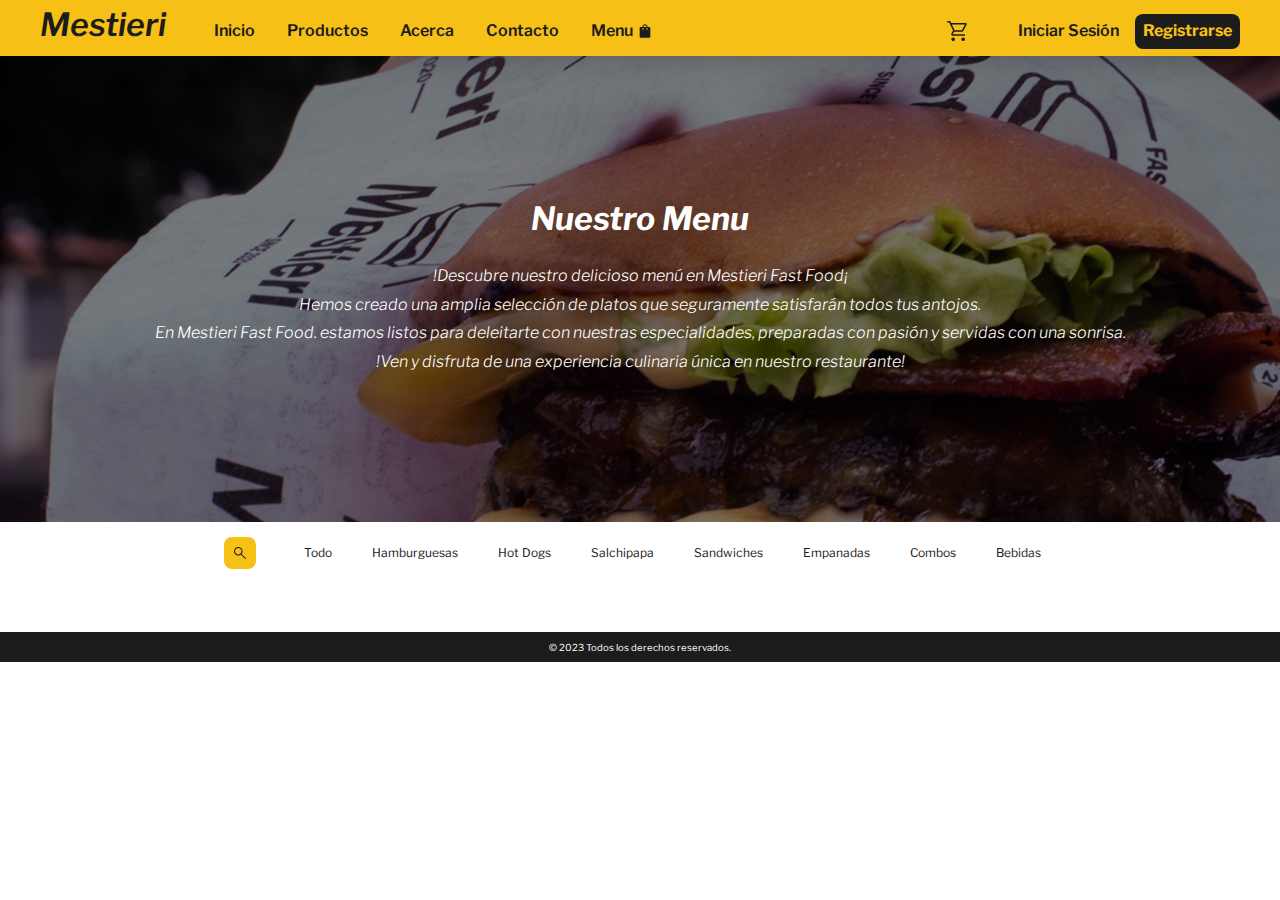
==== menu.html @ c6437c08 "Se añaden los diferentes componentes a las paginas html" ====
<!DOCTYPE html>
<html lang="en">

<head>
    <meta charset="UTF-8">
    <meta name="viewport" content="width=device-width, initial-scale=1.0">
    <link rel="stylesheet" href="css/normalize.css">
    <link rel="stylesheet" href="css/style.css">
    <link rel="stylesheet" href="css/components/menu.css">
    <title>Mestieri</title>


    <script src="js/include-html.js"></script>
</head>

<body>

    <!-- *Header* -->
    <div data-include="/components/header.xml"></div>

    <!-- *Home* -->
    <section class="home-menu">
        <div class="home-menu__description container_max-width">
            <h1 class="home-menu__title--dk section__title--white">Nuestro Menu</h1>
            <h1 class="home-menu__title--mv section__title--white">Menu</h1>
            <p class="section__paragraph">
                !Descubre nuestro delicioso menú en Mestieri Fast Food¡<br>Hemos creado una amplia selección de platos
                que seguramente satisfarán todos tus antojos.<br>
                En Mestieri Fast Food. estamos listos para deleitarte con nuestras especialidades, preparadas con pasión
                y servidas con una sonrisa.<br>
                !Ven y disfruta de una experiencia culinaria única en nuestro restaurante!
            </p>
        </div>
    </section>

    <main class="main container_max-width">

        <section class="navigation-menu">

            <!-- *Buscador* -->
            <div class="search">
                <input class="search__input" type="search" name="search" id="menu-search" placeholder="Buscar producto">
                <svg class="icons" xmlns="http://www.w3.org/2000/svg" height="48" viewBox="0 -960 960 960" width="48">
                    <path
                        d="M796-121 533-384q-30 26-69.959 40.5T378-329q-108.162 0-183.081-75Q120-479 120-585t75-181q75-75 181.5-75t181 75Q632-691 632-584.85 632-542 618-502q-14 40-42 75l264 262-44 44ZM377-389q81.25 0 138.125-57.5T572-585q0-81-56.875-138.5T377-781q-82.083 0-139.542 57.5Q180-666 180-585t57.458 138.5Q294.917-389 377-389Z" />
                </svg>
            </div>

            <!-- *Categorías* -->
            <section class="categories">
                <h2 class="section__title">Categorías</h2>
                <div class="categories__container">
                    <div id="todo" class="category">
                        <svg class="icons" version="1.0" xmlns="http://www.w3.org/2000/svg" width="300.000000pt"
                            height="300.000000pt" viewBox="0 0 300.000000 300.000000"
                            preserveAspectRatio="xMidYMid meet">
                            <g transform="translate(0.000000,300.000000) scale(0.100000,-0.100000)" fill="#000000"
                                stroke="none">
                                <path d="M495 2991 c-42 -18 -60 -50 -65 -120 l-5 -66 -52 -5 c-176 -18 -157
                -270 21 -270 l36 0 0 -95 0 -95 -32 0 c-51 0 -114 -36 -133 -77 -43 -90 12
                -185 115 -199 l51 -7 -3 -91 -3 -91 -45 -5 c-58 -7 -86 -24 -110 -63 -55 -89
                5 -201 111 -209 l44 -3 0 -95 0 -95 -44 -3 c-106 -8 -166 -120 -111 -209 24
                -39 52 -56 110 -63 l45 -5 3 -91 3 -91 -51 -7 c-103 -14 -158 -109 -115 -199
                19 -41 82 -77 133 -77 l32 0 0 -95 0 -95 -36 0 c-134 0 -194 -155 -94 -245 13
                -12 42 -22 73 -25 l52 -5 5 -67 c4 -57 9 -72 33 -95 l27 -28 1090 -3 c1205 -3
                1131 -6 1164 62 15 31 16 159 16 1436 0 1277 -1 1405 -16 1436 -32 68 39 64
                -1151 63 -593 0 -1087 -4 -1098 -8z m2170 -1491 l0 -1405 -1069 -3 c-849 -2
                -1071 0 -1078 10 -9 15 -11 2768 -2 2792 6 15 107 16 1078 14 l1071 -3 0
                -1405z m-2237 1168 l3 -48 -33 0 c-41 0 -58 15 -58 52 0 31 23 49 60 45 22 -2
                25 -7 28 -49z m2 -468 c0 -50 0 -50 -33 -50 -40 0 -57 15 -57 50 0 35 17 50
                57 50 33 0 33 0 33 -50z m0 -465 c0 -51 -15 -64 -59 -49 -18 7 -27 18 -29 37
                -5 38 14 57 54 57 34 0 34 -1 34 -45z m-2 -467 l3 -48 -33 0 c-41 0 -58 15
                -58 52 0 31 23 49 60 45 22 -2 25 -7 28 -49z m2 -468 c0 -50 0 -50 -33 -50
                -40 0 -57 15 -57 50 0 35 17 50 57 50 33 0 33 0 33 -50z m0 -465 c0 -51 -15
                -64 -59 -49 -18 7 -27 18 -29 37 -5 38 14 57 54 57 34 0 34 -1 34 -45z" />
                                <path d="M1483 2536 c-26 -23 -28 -30 -27 -93 l2 -68 -72 -22 c-235 -73 -424
                -298 -452 -537 -5 -44 -11 -56 -24 -56 -39 0 -78 -22 -90 -51 -17 -40 -8 -133
                15 -159 18 -20 29 -20 757 -20 860 0 778 -12 778 113 0 84 -13 104 -73 114
                -34 5 -37 8 -43 52 -20 141 -99 296 -200 392 -78 75 -203 145 -291 164 l-33 7
                0 67 c0 61 -3 70 -28 94 -26 25 -35 27 -109 27 -72 0 -85 -3 -110 -24z m160
                -63 c2 -5 2 -25 0 -45 l-5 -38 -49 0 -49 0 0 38 c0 21 3 42 7 45 9 9 91 9 96
                0z m136 -206 c184 -65 324 -214 372 -400 32 -120 83 -107 -420 -107 -415 0
                -440 -1 -462 -19 -21 -16 -22 -22 -11 -45 l12 -26 505 0 505 0 0 -30 0 -30
                -687 2 -688 3 -3 28 -3 27 103 0 c111 0 128 6 128 47 0 27 -32 43 -84 43 l-33
                0 9 55 c35 223 220 420 442 471 91 21 225 13 315 -19z" />
                                <path d="M820 1180 c-8 -14 -8 -26 0 -40 11 -20 19 -20 772 -18 712 3 762 4
                772 21 8 12 8 22 0 35 -10 16 -60 17 -772 20 -753 2 -761 2 -772 -18z" />
                                <path d="M887 1007 c-16 -11 -17 -32 -15 -192 l3 -180 25 0 25 0 3 118 c1 64
                6 117 10 117 4 0 20 -25 35 -55 35 -72 54 -72 93 -2 l29 52 5 -109 c5 -114 16
                -138 54 -123 14 6 16 29 16 186 0 162 -2 181 -17 189 -31 16 -57 -4 -93 -72
                -19 -36 -38 -66 -41 -66 -3 0 -21 28 -40 61 -40 73 -67 95 -92 76z" />
                                <path d="M1308 1009 c-16 -9 -18 -29 -18 -183 0 -136 3 -176 14 -185 9 -8 50
                -11 117 -9 103 3 104 3 104 28 0 24 -2 25 -82 28 l-83 3 0 54 0 55 51 0 c47 0
                50 2 47 23 -3 19 -10 22 -50 25 l-48 3 0 55 0 54 85 0 c83 0 85 1 85 24 0 13
                -7 27 -16 30 -26 10 -188 6 -206 -5z" />
                                <path d="M1647 1008 c-15 -8 -17 -30 -17 -187 0 -157 2 -180 16 -185 9 -4 25
                -4 35 -1 17 6 19 18 19 113 0 61 4 102 9 96 5 -5 30 -51 57 -103 51 -97 80
                -125 109 -101 12 10 15 42 15 186 0 150 -2 174 -16 182 -9 5 -25 7 -35 5 -17
                -5 -19 -17 -19 -117 l0 -111 -59 109 c-59 110 -82 132 -114 114z" />
                                <path d="M2028 1013 c-16 -4 -18 -20 -18 -155 0 -124 3 -155 17 -179 34 -57
                151 -66 202 -15 26 26 26 29 29 185 3 149 2 159 -16 163 -10 3 -27 1 -36 -4
                -14 -8 -16 -29 -16 -144 0 -74 -5 -144 -10 -155 -12 -22 -68 -27 -88 -7 -8 8
                -12 57 -12 155 0 126 -2 143 -17 151 -10 5 -26 7 -35 5z" />
                                <path d="M820 501 c-13 -25 -13 -27 6 -45 14 -14 76 -16 538 -16 565 0 552 -1
                544 52 l-3 23 -537 3 c-523 2 -537 2 -548 -17z" />
                                <path d="M2042 503 c-6 -11 -6 -28 -1 -41 8 -22 10 -22 160 -20 132 3 153 5
                163 20 8 13 8 23 0 35 -10 16 -31 18 -162 21 -136 2 -152 1 -160 -15z" />
                            </g>
                        </svg>
                        <h3 class="category__type">Todo</h3>
                    </div>
                    <div id="hamburguesa" class="category">
                        <svg class="icons" version="1.0" xmlns="http://www.w3.org/2000/svg" width="300.000000pt"
                            height="300.000000pt" viewBox="0 0 300.000000 300.000000"
                            preserveAspectRatio="xMidYMid meet">
                            <g transform="translate(0.000000,300.000000) scale(0.100000,-0.100000)" fill="#000000"
                                stroke="none">
                                <path d="M920 2674 c-474 -86 -826 -446 -906 -924 -26 -160 -13 -238 45 -270
    30 -15 30 -94 0 -112 -11 -7 -29 -28 -41 -46 -24 -38 -21 -102 6 -131 15 -17
    15 -22 -4 -62 -28 -62 -28 -183 1 -248 l20 -48 -20 -34 c-19 -31 -21 -50 -21
    -209 0 -196 7 -220 72 -260 33 -20 54 -20 1428 -20 1374 0 1395 0 1428 20 65
    40 72 64 72 260 0 159 -2 178 -21 209 l-20 34 20 48 c29 65 29 186 1 248 -19
    40 -19 45 -4 62 27 29 30 93 6 131 -12 18 -30 39 -41 46 -30 18 -30 97 0 112
    58 32 71 110 45 270 -70 422 -365 767 -761 889 -151 47 -210 51 -735 50 -371
    -1 -514 -5 -570 -15z m1200 -101 c192 -50 350 -138 482 -268 162 -161 275
    -386 293 -585 3 -36 8 -82 10 -102 10 -74 131 -68 -1405 -68 -1536 0 -1415 -6
    -1405 68 2 20 7 66 10 102 12 131 74 294 160 425 140 212 379 376 625 429 111
    23 115 24 655 21 461 -2 506 -3 575 -22z m710 -1148 l0 -35 -1330 0 -1330 0 0
    35 0 35 1330 0 1330 0 0 -35z m-2659 -167 c7 -27 5 -28 -27 -28 -22 0 -36 6
    -42 18 -15 28 -3 43 31 40 24 -2 32 -9 38 -30z m479 22 c0 -19 -27 -64 -52
    -86 -70 -64 -169 -75 -246 -27 -40 24 -91 89 -92 116 0 4 88 7 195 7 129 0
    195 -4 195 -10z m510 3 c0 -5 -10 -25 -23 -45 -86 -141 -282 -133 -358 15
    l-19 37 200 0 c110 0 200 -3 200 -7z m491 -30 c-74 -145 -276 -156 -356 -19
    -14 23 -25 46 -25 49 0 4 90 7 200 7 l200 0 -19 -37z m519 30 c0 -3 -11 -26
    -25 -49 -64 -110 -216 -129 -313 -40 -25 22 -52 67 -52 86 0 6 66 10 195 10
    107 0 195 -3 195 -7z m494 -25 c-56 -113 -185 -154 -289 -94 -38 23 -95 94
    -95 119 0 4 90 7 200 7 l201 0 -17 -32z m239 20 c2 -7 0 -21 -5 -30 -7 -14
    -22 -18 -73 -18 -36 0 -65 3 -65 8 0 4 3 17 6 30 6 20 12 22 69 22 42 0 65 -4
    68 -12z m-1567 -204 c112 -55 250 -31 342 59 l42 41 43 -41 c107 -106 276
    -117 393 -28 l32 25 7 -40 c25 -147 198 -190 286 -71 15 21 31 31 48 31 34 0
    121 41 145 69 16 18 30 21 88 21 112 0 148 -33 148 -135 0 -66 -18 -105 -56
    -121 -50 -21 -2658 -21 -2708 0 -38 16 -56 55 -56 121 0 126 89 174 184 101
    74 -56 159 -73 264 -53 l42 9 0 -41 c0 -73 74 -129 146 -110 50 14 77 51 82
    114 4 47 7 55 21 49 127 -54 255 -32 343 59 l43 44 33 -38 c18 -21 58 -50 88
    -65z m-618 14 c-3 -75 -5 -83 -23 -83 -18 0 -20 8 -23 64 -2 49 1 68 14 82 9
    11 21 19 26 19 5 0 8 -37 6 -82z m1626 -13 c34 -21 37 -25 21 -31 -23 -9 -69
    15 -73 39 -5 23 5 21 52 -8z m550 -317 c13 -18 16 -53 16 -170 0 -135 -2 -150
    -20 -168 -20 -20 -33 -20 -1390 -20 -1357 0 -1370 0 -1390 20 -18 18 -20 33
    -20 168 0 117 3 152 16 170 l15 22 1379 0 1379 0 15 -22z" />
                                <path d="M1022 2474 c-36 -25 -74 -111 -79 -179 -4 -51 -1 -65 19 -95 34 -50
    93 -70 150 -50 28 10 51 27 66 50 20 30 23 44 19 95 -5 68 -43 154 -79 179
    -12 9 -34 16 -48 16 -14 0 -36 -7 -48 -16z m77 -143 c16 -50 14 -79 -9 -91
    -27 -15 -60 4 -60 34 0 12 7 44 16 70 18 53 32 50 53 -13z" />
                                <path d="M1812 2465 c-42 -35 -76 -118 -76 -187 -1 -53 2 -61 35 -94 69 -68
    167 -51 212 36 43 85 -38 270 -118 270 -13 0 -37 -11 -53 -25z m73 -112 c32
    -76 -3 -157 -45 -106 -15 19 -16 30 -9 64 10 42 26 79 34 79 3 0 12 -17 20
    -37z" />
                                <path d="M568 2075 c-71 -39 -115 -202 -72 -273 52 -89 191 -79 231 15 28 69
    -6 195 -67 246 -36 30 -53 33 -92 12z m67 -145 c19 -56 13 -86 -16 -95 -34
    -11 -52 13 -45 63 6 47 22 82 36 82 4 0 16 -22 25 -50z" />
                                <path d="M1433 2080 c-54 -22 -112 -171 -93 -239 18 -64 63 -101 123 -101 75
    0 137 58 137 129 0 59 -33 143 -71 183 -36 38 -56 44 -96 28z m62 -153 c17
    -60 13 -83 -16 -92 -45 -15 -63 42 -35 110 8 19 20 35 25 35 6 0 17 -24 26
    -53z" />
                                <path d="M2294 2080 c-58 -23 -113 -170 -93 -245 5 -18 25 -47 45 -64 81 -72
    214 -9 214 101 0 54 -34 142 -70 179 -37 39 -57 45 -96 29z m61 -153 c17 -60
    13 -83 -16 -92 -45 -15 -63 42 -35 110 8 19 20 35 25 35 6 0 17 -24 26 -53z" />
                            </g>
                        </svg>
                        <h3 class="category__type">Hamburguesas</h3>
                    </div>
                    <div id="hot-dog" class="category">
                        <svg class="icons" version="1.0" xmlns="http://www.w3.org/2000/svg" width="300.000000pt"
                            height="300.000000pt" viewBox="0 0 300.000000 300.000000"
                            preserveAspectRatio="xMidYMid meet">

                            <g transform="translate(0.000000,300.000000) scale(0.100000,-0.100000)" fill="#000000"
                                stroke="none">
                                <path d="M1405 2987 c-99 -33 -198 -115 -229 -189 -13 -31 -15 -32 -70 -29
    -132 6 -261 -46 -354 -143 -65 -67 -91 -112 -116 -195 -14 -48 -16 -154 -16
    -931 0 -777 2 -883 16 -931 25 -83 51 -128 116 -195 93 -97 222 -149 354 -143
    55 3 57 2 70 -29 23 -55 109 -137 177 -168 53 -25 75 -29 147 -29 72 0 94 4
    147 29 68 31 154 113 177 168 13 31 15 32 70 29 132 -6 261 46 354 143 65 67
    91 112 116 195 14 48 16 154 16 931 0 777 -2 883 -16 931 -25 83 -51 128 -116
    195 -93 97 -222 149 -354 143 -55 -3 -57 -2 -70 29 -23 56 -109 137 -177 167
    -73 33 -179 43 -242 22z m211 -108 c55 -26 103 -75 130 -134 l24 -50 0 -1195
    0 -1195 -24 -50 c-47 -102 -135 -158 -246 -158 -111 0 -199 56 -246 158 l-24
    50 0 1195 0 1195 24 50 c66 141 223 199 362 134z m-481 -1379 l0 -1175 -35 -3
    c-19 -2 -60 2 -90 8 -136 30 -236 119 -279 247 -21 61 -21 77 -21 923 0 846 0
    862 21 923 51 154 199 259 354 254 l50 -2 0 -1175z m870 1166 c131 -35 223
    -119 264 -243 21 -61 21 -77 21 -923 0 -846 0 -862 -21 -923 -43 -128 -143
    -217 -279 -247 -30 -6 -71 -10 -90 -8 l-35 3 -3 1165 c-1 641 0 1171 3 1178 6
    16 76 15 140 -2z" />
                                <path d="M1473 2796 c-42 -19 -114 -92 -136 -138 -10 -22 -17 -60 -17 -100 0
    -86 37 -151 120 -210 33 -23 60 -47 60 -52 -1 -6 -29 -31 -63 -56 -83 -61
    -116 -120 -117 -210 0 -88 37 -154 120 -213 33 -23 59 -46 59 -52 0 -5 -26
    -29 -59 -52 -83 -59 -120 -125 -120 -213 0 -88 37 -154 120 -213 33 -23 59
    -46 59 -52 0 -5 -26 -29 -59 -52 -83 -59 -120 -125 -120 -213 1 -90 34 -149
    117 -210 34 -25 62 -50 63 -56 0 -5 -27 -29 -60 -52 -40 -28 -70 -60 -90 -95
    -28 -47 -31 -59 -28 -127 3 -68 6 -80 38 -124 72 -100 164 -136 227 -90 67 50
    67 120 0 185 l-42 40 27 22 c14 12 45 37 68 56 118 95 117 278 -2 374 -22 18
    -52 42 -66 55 l-27 22 27 23 c14 12 45 37 68 56 26 21 52 55 67 89 51 109 15
    223 -97 308 -30 23 -55 47 -55 54 0 7 25 31 55 54 112 85 148 199 97 308 -15
    34 -41 68 -67 89 -23 19 -54 44 -68 57 l-27 22 27 23 c14 12 44 36 66 54 119
    96 120 279 2 374 -23 19 -54 44 -68 56 l-27 22 38 35 c20 19 42 48 48 63 34
    90 -67 179 -158 139z m70 -110 c-4 -6 -20 -22 -36 -35 -77 -65 -66 -129 33
    -206 74 -57 100 -96 100 -151 0 -48 -39 -110 -92 -142 -62 -39 -91 -77 -91
    -122 0 -46 14 -65 91 -122 126 -93 125 -188 -3 -289 -119 -93 -119 -145 0
    -238 128 -101 129 -196 3 -289 -77 -57 -91 -76 -91 -122 0 -45 29 -83 91 -122
    53 -32 92 -94 92 -142 0 -55 -26 -94 -100 -151 -76 -58 -97 -99 -76 -148 7
    -18 26 -44 43 -58 39 -33 45 -45 29 -58 -10 -8 -23 -4 -54 19 -103 74 -97 195
    14 271 125 86 129 158 12 239 -73 52 -98 90 -98 150 0 60 25 98 98 150 117 81
    112 153 -15 241 -112 77 -112 201 0 278 127 88 132 160 15 241 -73 52 -98 90
    -98 150 0 60 25 98 98 150 117 81 113 153 -12 239 -80 55 -108 139 -71 212 22
    42 94 92 111 78 8 -6 11 -16 7 -23z" />
                            </g>
                        </svg>
                        <h3 class="category__type">Hot Dogs</h3>
                    </div>
                    <div id="salchipapa" class="category">
                        <svg class="icons" version="1.0" xmlns="http://www.w3.org/2000/svg" width="300.000000pt"
                            height="300.000000pt" viewBox="0 0 300.000000 300.000000"
                            preserveAspectRatio="xMidYMid meet">

                            <g transform="translate(0.000000,300.000000) scale(0.050000,-0.050000)" fill="#000000"
                                stroke="none">
                                <path d="M3016 4693 c-14 -14 -56 -90 -94 -167 -67 -140 -68 -141 -182 -173
                    -164 -45 -175 -65 -131 -235 29 -113 32 -150 13 -192 -31 -67 -24 -81 -123
                    264 -47 165 -95 312 -107 327 -51 67 -627 -108 -645 -197 -8 -38 -30 -65 -70
                    -81 -71 -30 -60 -44 -124 166 -72 231 -67 230 -394 131 -374 -112 -355 -77
                    -239 -441 44 -138 80 -258 80 -267 0 -8 -109 99 -242 238 -194 204 -252 254
                    -296 254 -65 0 -462 -388 -462 -452 0 -21 103 -139 240 -275 279 -277 259
                    -245 165 -260 -339 -56 -346 -210 -50 -1035 290 -806 305 -832 548 -962 l87
                    -46 2050 0 2050 0 95 47 c112 56 244 183 294 282 51 102 461 1265 474 1345 27
                    169 -94 343 -259 369 l-76 12 191 195 c105 107 191 209 191 226 0 41 -348 407
                    -424 446 -31 16 -56 40 -56 54 -1 13 -112 99 -248 191 -293 197 -275 199 -440
                    -46 -83 -124 -122 -167 -139 -153 -27 22 -516 202 -550 202 -12 0 -38 -18 -58
                    -40 -65 -69 -430 18 -736 177 -247 128 -289 140 -333 96z m339 -301 l65 -33
                    -53 -105 -54 -104 -31 120 c-42 157 -52 170 -134 170 -64 0 -68 3 -47 41 22
                    41 22 41 105 -7 46 -27 113 -64 149 -82z m-1946 -133 c20 -77 33 -143 29 -147
                    -5 -4 -55 -31 -113 -60 -142 -71 -139 -100 43 -432 161 -295 162 -347 3 -175
                    -99 107 -106 122 -208 464 -58 195 -110 365 -115 378 -6 17 38 40 126 67 202
                    61 193 65 235 -95z m3887 -59 c13 -34 -397 -594 -531 -726 l-138 -136 -153 6
                    -153 6 198 283 c108 156 270 392 360 524 l163 242 124 -92 c68 -50 127 -98
                    130 -107z m-3016 112 c0 -15 44 -170 98 -345 l97 -317 -78 -155 c-42 -85 -81
                    -155 -85 -155 -24 0 -213 392 -248 511 -22 77 -58 196 -80 265 -29 91 -34 129
                    -17 135 220 80 313 98 313 61z m842 -123 c38 -157 205 -802 213 -825 8 -20
                    -29 -24 -166 -20 l-175 6 -107 408 c-59 225 -105 411 -102 413 12 11 287 84
                    304 80 11 -2 26 -30 33 -62z m758 40 c82 -17 151 -33 153 -35 2 -2 -35 -193
                    -82 -424 l-85 -420 -176 -6 c-138 -4 -173 0 -165 21 6 14 49 221 97 460 48
                    239 91 435 97 435 6 0 78 -14 161 -31z m502 -41 c70 -29 130 -54 132 -56 47
                    -43 -371 -792 -442 -792 -17 0 2 130 67 450 50 247 96 450 103 450 6 0 69 -23
                    140 -52z m-3532 -468 l380 -380 -240 0 -239 0 -266 265 -265 264 115 116 c62
                    63 119 115 125 115 6 0 181 -171 390 -380z m2614 205 c-34 -179 -52 -203 -73
                    -96 -9 53 0 94 40 172 67 133 71 123 33 -76z m-1645 -60 c55 -107 141 -269
                    191 -360 l92 -165 -189 0 -190 0 -94 175 c-52 96 -120 221 -152 278 l-58 103
                    146 82 c80 44 147 81 150 82 2 0 49 -88 104 -195z m3846 20 l115 -114 -215
                    -216 -214 -215 -226 0 c-124 0 -225 4 -225 8 0 9 625 643 639 648 6 2 62 -48
                    126 -111z m-2904 -364 c21 -90 39 -167 39 -172 0 -5 -63 -9 -140 -9 l-140 0
                    91 182 c50 100 96 178 101 173 5 -6 27 -84 49 -174z m-1411 -701 c187 -187
                    353 -340 370 -340 17 0 183 153 370 340 l340 340 1622 0 c1804 0 1728 6 1728
                    -131 0 -38 -306 -929 -432 -1256 -46 -122 -122 -207 -234 -262 l-102 -51
                    -1963 0 c-2452 0 -2175 -76 -2438 670 -74 209 -174 491 -223 626 -138 383
                    -121 404 322 404 l300 0 340 -340z m605 114 l-231 -226 -232 226 -232 226 463
                    0 464 0 -232 -226z" />
                                <path d="M2864 2936 c-14 -14 -24 -80 -24 -155 l0 -131 -228 7 c-286 8 -381
                    -48 -270 -159 39 -39 60 -42 270 -35 l228 7 0 -235 0 -235 -476 0 c-492 0
                    -524 -5 -524 -83 0 -91 35 -97 531 -97 l469 0 0 -106 c0 -114 23 -154 90 -154
                    67 0 90 40 90 154 l0 106 620 0 620 0 0 -106 c0 -114 23 -154 90 -154 67 0 90
                    40 90 154 l0 106 121 0 c143 0 199 24 199 87 0 74 -38 93 -184 93 l-136 0 0
                    130 c0 115 -5 133 -49 161 -90 59 -131 13 -131 -152 l0 -139 -620 0 -620 0 0
                    235 0 235 265 -3 265 -4 6 -121 c11 -227 184 -214 184 13 l0 115 738 -6 c788
                    -6 803 -5 802 92 -1 95 9 94 -789 94 l-751 0 0 116 c0 267 -171 283 -184 17
                    l-6 -125 -265 -4 -265 -4 0 131 c0 139 -20 179 -90 179 -23 0 -53 -11 -66 -24z" />
                            </g>
                        </svg>
                        <h3 class="category__type">Salchipapa</h3>
                    </div>
                    <div id="sandwich" class="category">
                        <svg class="icons" version="1.0" xmlns="http://www.w3.org/2000/svg" width="300.000000pt"
                            height="300.000000pt" viewBox="0 0 300.000000 300.000000"
                            preserveAspectRatio="xMidYMid meet">
                            <g transform="translate(0.000000,300.000000) scale(0.100000,-0.100000)" fill="#000000"
                                stroke="none">
                                <path d="M1404 2796 c-45 -14 -1281 -778 -1302 -804 -10 -13 -13 -59 -10 -192
    3 -169 4 -178 30 -229 l28 -52 -20 -22 c-29 -31 -42 -85 -29 -129 5 -21 14
    -40 19 -43 5 -3 0 -26 -11 -50 -33 -75 -3 -155 71 -185 23 -10 29 -17 23 -29
    -10 -21 -10 -131 0 -152 6 -13 0 -21 -30 -35 -27 -14 -45 -33 -61 -66 -27 -55
    -24 -87 14 -143 l24 -36 -19 -28 c-32 -45 -40 -105 -41 -293 0 -165 1 -179 20
    -198 20 -20 33 -20 1390 -20 1357 0 1370 0 1390 20 19 19 20 33 20 198 -1 188
    -9 248 -41 293 l-19 28 24 36 c38 56 41 88 14 143 -16 33 -34 52 -60 65 -35
    17 -36 19 -26 48 10 29 7 109 -6 139 -4 10 5 21 31 35 20 11 45 32 56 47 25
    34 27 101 4 145 -10 19 -13 34 -7 38 5 3 14 23 20 43 12 45 -1 98 -30 129
    l-20 22 28 52 c26 50 27 61 30 217 2 90 1 174 -2 187 -5 18 -69 63 -261 182
    l-254 158 34 35 c19 19 38 47 44 63 6 15 21 31 34 36 38 15 89 63 103 98 19
    45 17 121 -4 162 -9 19 -34 48 -55 65 -35 28 -46 31 -106 31 -56 0 -74 -4
    -108 -27 -23 -15 -49 -44 -61 -68 -14 -29 -33 -48 -61 -62 -47 -23 -79 -62
    -95 -118 l-11 -38 -225 141 c-124 77 -247 149 -275 158 -58 21 -143 23 -201 5z
    m146 -87 c27 -6 112 -52 210 -113 91 -57 207 -129 258 -160 50 -31 92 -60 92
    -64 0 -3 -43 -49 -95 -103 -52 -53 -95 -103 -95 -112 0 -20 27 -47 48 -47 9 0
    65 48 123 106 103 102 107 106 131 93 14 -8 122 -75 241 -149 l217 -135 -590
    -3 c-325 -1 -855 -1 -1180 0 l-590 3 363 225 c199 123 441 274 537 334 150 94
    230 133 275 135 6 0 30 -4 55 -10z m958 -24 c47 -55 14 -140 -59 -151 -31 -5
    -42 -1 -70 24 -26 23 -33 37 -33 67 0 30 7 44 33 67 28 25 39 29 70 24 21 -3
    45 -16 59 -31z m-165 -220 c42 -22 44 -26 19 -48 -49 -44 -131 -24 -151 36
    -13 38 -7 62 22 94 l20 22 27 -42 c14 -23 43 -51 63 -62z m467 -640 c0 -72 -3
    -95 -13 -95 -8 0 -45 20 -83 44 -83 53 -144 71 -225 63 -62 -5 -97 -20 -187
    -77 -48 -30 -62 -34 -122 -34 -60 0 -74 4 -122 34 -108 68 -127 75 -218 75
    -91 0 -110 -7 -218 -75 -48 -30 -62 -34 -122 -34 -60 0 -74 4 -122 34 -108 68
    -127 75 -218 75 -91 0 -110 -7 -218 -75 -48 -30 -62 -34 -122 -34 -60 0 -74 4
    -122 34 -91 58 -126 72 -193 77 -79 7 -140 -12 -227 -67 -33 -22 -67 -40 -75
    -40 -10 0 -13 22 -13 95 l0 95 1310 0 1310 0 0 -95z m-2281 -86 c24 -5 64 -24
    89 -41 132 -91 272 -91 404 0 90 62 186 62 276 0 132 -91 272 -91 404 0 90 62
    186 62 276 0 132 -91 272 -91 404 0 90 62 186 62 276 0 25 -17 66 -39 91 -48
    25 -10 47 -22 48 -27 2 -6 -12 -24 -32 -42 l-36 -31 -1229 0 -1229 0 -36 31
    c-20 18 -34 36 -32 42 1 5 23 17 48 27 25 9 67 31 92 48 39 27 93 48 132 51 6
    0 30 -4 54 -10z m-108 -334 l94 -44 -151 -1 c-158 0 -174 4 -174 45 0 34 20
    45 81 45 46 0 73 -8 150 -45z m696 -45 l-178 -90 -187 86 c-103 47 -189 88
    -191 90 -2 2 162 4 365 4 l369 0 -178 -90z m425 65 c9 -21 8 -28 -7 -45 -16
    -17 -31 -20 -114 -20 l-96 0 89 45 c50 25 96 45 103 45 7 0 19 -11 25 -25z
    m696 13 c17 -17 15 -44 -4 -62 -13 -14 -55 -16 -307 -16 l-292 0 3 45 4 45
    292 0 c214 0 295 -3 304 -12z m560 0 c7 -7 12 -21 12 -33 0 -43 -13 -45 -247
    -45 l-223 0 0 45 0 45 223 0 c160 0 226 -3 235 -12z m-1968 -220 l95 -47 -348
    0 c-222 -1 -355 3 -368 9 -30 17 -24 69 11 83 8 3 128 5 265 4 l250 -2 95 -47z
    m1970 32 c15 -24 11 -59 -7 -68 -10 -5 -36 -12 -57 -15 -101 -16 -155 -91
    -156 -215 0 -108 -29 -152 -100 -152 -43 0 -90 47 -90 90 0 38 -19 77 -55 110
    -22 21 -37 25 -85 25 -48 0 -63 -4 -85 -25 -47 -43 -55 -71 -55 -180 0 -99 -1
    -102 -29 -131 -31 -31 -75 -38 -112 -19 -40 22 -49 61 -49 210 0 178 -17 226
    -95 269 -26 14 -85 17 -450 21 l-420 5 95 48 95 47 823 -2 c719 -3 824 -5 832
    -18z m-2064 -210 c-40 -44 -44 -61 -20 -84 28 -29 54 -18 128 54 l73 70 118 0
    119 0 -37 -38 c-38 -39 -46 -69 -25 -90 25 -25 54 -11 123 58 l69 70 119 0
    119 0 -36 -40 c-40 -44 -44 -61 -20 -84 28 -29 54 -18 128 54 66 64 76 70 114
    70 86 0 122 -40 122 -135 l0 -55 -735 0 c-548 0 -741 3 -760 12 -28 13 -55 55
    -55 85 1 28 25 64 51 79 18 10 79 13 233 14 l208 0 -36 -40z m1980 -68 c-5
    -35 -22 -62 -37 -62 -13 0 -11 88 2 112 11 21 12 21 26 2 9 -12 12 -32 9 -52z
    m-436 -52 c11 -11 20 -29 20 -40 0 -21 -10 -26 -25 -11 -6 5 -26 13 -44 18
    l-35 9 22 22 c27 27 37 27 62 2z m-1360 -140 c11 -11 20 -24 20 -30 0 -5 -9
    -19 -20 -30 -19 -19 -33 -20 -359 -20 -295 0 -342 2 -355 16 -9 8 -16 24 -16
    34 0 10 7 26 16 34 13 14 60 16 355 16 326 0 340 -1 359 -20z m610 0 c11 -11
    20 -24 20 -30 0 -5 -9 -19 -20 -30 -19 -19 -33 -20 -260 -20 l-240 0 0 50 0
    50 240 0 c227 0 241 -1 260 -20z m300 -30 l0 -50 -95 0 -95 0 0 50 0 50 95 0
    95 0 0 -50z m418 -3 c-2 -11 -13 -26 -25 -35 -23 -14 -23 -14 -23 30 0 25 3
    48 7 51 11 12 44 -26 41 -46z m546 37 c9 -8 16 -24 16 -34 0 -42 -24 -50 -158
    -50 l-127 1 35 19 c19 10 48 32 64 49 27 28 35 31 92 31 44 0 67 -5 78 -16z
    m-429 -34 c3 -6 23 -19 43 -30 l37 -19 -52 -1 c-52 0 -53 0 -53 30 0 30 13 40
    25 20z m-439 -162 c26 -15 54 -22 89 -22 35 0 63 7 89 22 36 21 46 22 322 22
    305 0 324 -3 358 -52 22 -31 21 -33 -23 -46 -21 -7 -56 -24 -77 -38 -107 -73
    -178 -82 -270 -33 -164 87 -154 84 -234 84 -80 0 -70 3 -234 -84 -79 -42 -133
    -42 -212 0 -164 87 -154 84 -234 84 -80 0 -70 3 -234 -84 -79 -42 -133 -42
    -212 0 -164 87 -154 84 -234 84 -80 0 -72 3 -235 -85 -84 -45 -145 -40 -241
    18 -38 23 -85 47 -104 53 -19 7 -36 13 -38 15 -9 7 23 47 51 64 31 19 58 20
    834 20 l802 0 37 -22z m-1660 -194 c104 -64 133 -74 214 -74 81 0 110 10 214
    74 53 32 68 36 126 36 58 0 73 -4 126 -36 104 -64 133 -74 214 -74 81 0 110
    10 214 74 53 32 68 36 126 36 58 0 73 -4 126 -36 104 -64 133 -74 214 -74 81
    0 110 10 214 74 53 32 68 36 126 36 58 0 73 -4 126 -36 104 -64 133 -74 214
    -74 81 0 110 10 214 74 33 20 63 36 68 36 4 0 8 -54 8 -120 l0 -120 -1310 0
    -1310 0 0 120 c0 66 4 120 8 120 5 0 35 -16 68 -36z" />
                                <path d="M1512 2518 c-7 -7 -12 -21 -12 -33 0 -12 5 -26 12 -33 7 -7 21 -12
    33 -12 12 0 26 5 33 12 7 7 12 21 12 33 0 12 -5 26 -12 33 -7 7 -21 12 -33 12
    -12 0 -26 -5 -33 -12z" />
                                <path d="M1142 2378 c-15 -15 -15 -51 0 -66 18 -18 56 -14 68 7 14 27 13 37
    -6 55 -18 19 -45 21 -62 4z" />
                                <path d="M1796 2374 c-19 -18 -20 -28 -6 -55 20 -37 80 -18 80 26 0 42 -44 59
    -74 29z" />
                                <path d="M1458 2315 c-9 -21 -8 -28 7 -45 10 -11 26 -20 35 -20 9 0 25 9 35
    20 27 30 7 70 -35 70 -23 0 -33 -6 -42 -25z" />
                                <path d="M906 2234 c-30 -30 -13 -74 29 -74 27 0 45 18 45 45 0 42 -44 59 -74
    29z" />
                                <path d="M1282 2238 c-7 -7 -12 -21 -12 -33 0 -12 5 -26 12 -33 27 -27 78 -7
    78 29 0 39 -52 63 -78 37z" />
                                <path d="M1702 2188 c-7 -7 -12 -21 -12 -33 0 -12 5 -26 12 -33 7 -7 21 -12
    33 -12 12 0 26 5 33 12 7 7 12 21 12 33 0 12 -5 26 -12 33 -7 7 -21 12 -33 12
    -12 0 -26 -5 -33 -12z" />
                                <path d="M2172 2188 c-17 -17 -15 -53 3 -68 38 -31 96 27 65 65 -15 18 -51 20
    -68 3z" />
                                <path d="M760 1855 c-17 -20 -5 -62 20 -70 42 -13 71 24 54 69 -8 20 -57 21
    -74 1z" />
                                <path d="M1460 1849 c-14 -26 11 -69 40 -69 11 0 27 11 35 24 23 34 5 66 -35
    66 -19 0 -33 -7 -40 -21z" />
                                <path d="M2120 1855 c-17 -20 -5 -62 20 -70 44 -14 80 41 48 73 -17 17 -53 15
    -68 -3z" />
                                <path d="M1460 349 c-9 -16 -8 -26 5 -45 20 -31 50 -31 70 0 23 34 5 66 -35
    66 -19 0 -33 -7 -40 -21z" />
                                <path d="M765 314 c-34 -35 6 -91 53 -73 29 11 31 63 3 79 -27 14 -37 13 -56
    -6z" />
                                <path d="M2126 314 c-22 -22 -20 -50 5 -68 22 -15 48 -11 61 8 14 21 8 55 -11
    66 -27 14 -37 13 -55 -6z" />
                            </g>
                        </svg>
                        <h3 class="category__type">Sandwiches</h3>
                    </div>
                    <div id="empanada" class="category">
                        <svg class="icons" version="1.0" xmlns="http://www.w3.org/2000/svg" width="300.000000pt"
                            height="300.000000pt" viewBox="0 0 300.000000 300.000000"
                            preserveAspectRatio="xMidYMid meet">
                            <g transform="translate(0.000000,300.000000) scale(0.100000,-0.100000)" fill="#000000"
                                stroke="none">
                                <path d="M1055 2789 c-110 -8 -261 -47 -359 -93 -84 -38 -103 -61 -80 -94 18
                    -26 35 -27 74 -7 32 17 31 18 59 -52 l20 -52 -54 -31 c-31 -17 -78 -49 -105
                    -71 -27 -21 -53 -39 -58 -39 -4 0 -27 19 -50 43 l-42 43 30 29 c44 42 36 85
                    -16 85 -54 0 -233 -205 -311 -355 -71 -138 -123 -318 -123 -424 0 -45 30 -95
                    72 -121 32 -19 52 -20 512 -20 l479 0 -45 -48 c-25 -27 -62 -71 -82 -99 -35
                    -49 -37 -50 -97 -56 -53 -5 -65 -2 -96 19 -76 52 -159 53 -236 4 -37 -23 -51
                    -27 -95 -22 -100 9 -196 -55 -223 -150 -9 -29 -27 -56 -56 -81 -26 -24 -47
                    -53 -54 -78 -10 -31 -17 -39 -36 -39 -14 0 -38 -13 -54 -29 -35 -36 -37 -67
                    -9 -175 27 -105 83 -208 157 -286 l61 -66 4 -131 c4 -189 10 -193 278 -193
                    175 0 210 8 210 49 0 36 -23 40 -211 43 l-184 3 -3 83 c-2 45 -1 82 1 82 3 0
                    29 -11 58 -25 86 -39 165 -55 269 -55 106 0 187 16 273 54 l57 26 0 -85 0 -85
                    -59 0 c-64 0 -85 -13 -79 -52 7 -51 148 -50 200 2 28 28 28 29 28 156 l0 127
                    63 66 c34 36 77 94 95 129 l33 62 471 2 471 3 14 22 c13 19 12 24 -6 42 -21
                    21 -29 21 -470 21 l-449 0 9 38 c17 73 11 111 -20 143 -16 16 -39 29 -50 29
                    -14 0 -26 13 -40 43 -11 23 -26 49 -32 58 -24 32 105 200 220 287 79 61 208
                    123 306 148 85 21 263 24 350 5 342 -74 597 -347 643 -689 l9 -62 -157 0
                    c-139 0 -159 -2 -173 -18 -21 -23 -21 -36 -1 -56 13 -14 52 -16 267 -16 277 0
                    298 4 341 63 43 59 15 246 -63 427 -107 249 -326 470 -569 576 -42 18 -80 41
                    -84 51 -3 10 -18 59 -33 108 -70 236 -236 459 -444 599 -148 99 -346 171 -501
                    182 -41 2 -88 6 -105 7 -16 2 -71 0 -120 -4z m55 -149 l0 -70 -34 0 c-38 0
                    -157 -23 -197 -39 -25 -9 -27 -7 -47 43 -12 28 -22 57 -22 63 0 19 118 50 255
                    66 17 2 33 5 38 6 4 0 7 -30 7 -69z m225 49 c90 -13 165 -38 165 -53 0 -7 -9
                    -36 -21 -63 l-21 -50 -60 18 c-33 11 -91 22 -129 25 l-69 7 0 68 0 68 38 -5
                    c20 -3 64 -9 97 -15z m403 -161 c24 -17 59 -44 78 -61 l35 -30 -43 -44 c-48
                    -49 -57 -51 -84 -22 -10 12 -56 44 -101 71 l-82 50 20 51 c11 28 22 55 25 59
                    6 9 91 -32 152 -74z m-361 -74 c215 -62 397 -210 497 -403 25 -49 46 -93 46
                    -98 0 -4 -35 -9 -78 -11 -207 -7 -413 -73 -581 -186 l-53 -36 -434 0 -434 0 6
                    43 c28 195 98 341 228 475 208 216 516 299 803 216z m-897 -180 c0 -6 -9 -19
                    -21 -30 -12 -10 -44 -56 -72 -101 -27 -46 -52 -83 -53 -83 -13 0 -114 51 -114
                    57 1 15 95 162 134 209 l38 46 44 -43 c24 -24 44 -48 44 -55z m1561 -68 c27
                    -44 49 -85 49 -91 0 -5 -26 -21 -57 -33 -54 -22 -59 -23 -68 -7 -14 24 -101
                    155 -121 183 -17 22 -16 24 27 68 l44 45 38 -43 c22 -23 61 -79 88 -122z
                    m-1790 -207 c27 -12 49 -26 49 -31 0 -6 -7 -34 -16 -63 -8 -30 -18 -82 -22
                    -117 l-7 -63 -42 -3 c-62 -5 -83 10 -83 58 0 74 43 240 61 240 6 0 33 -10 60
                    -21z m1896 -33 c8 -26 13 -49 11 -51 -5 -4 -111 16 -128 25 -31 15 -21 37 27
                    58 26 11 54 20 62 19 8 -1 20 -24 28 -51z m-307 -176 l0 -70 -37 0 c-32 0 -80
                    -9 -201 -37 -19 -5 -25 2 -47 51 -14 31 -25 58 -25 60 0 8 167 48 229 56 36 4
                    69 8 74 9 4 0 7 -30 7 -69z m225 49 c83 -12 165 -38 165 -50 0 -6 -10 -33 -22
                    -61 -19 -45 -24 -49 -47 -44 -129 29 -161 35 -193 36 l-38 0 0 69 0 70 38 -5
                    c20 -3 64 -9 97 -15z m-590 -142 l24 -57 -32 -16 c-18 -9 -67 -41 -109 -70
                    -43 -30 -81 -54 -86 -54 -10 0 -82 78 -82 88 1 19 235 174 254 169 4 -2 19
                    -28 31 -60z m975 -10 c25 -17 64 -46 88 -65 l44 -35 -43 -43 c-24 -24 -47 -44
                    -52 -44 -5 0 -27 15 -50 34 -23 19 -70 50 -104 70 -35 21 -63 39 -63 41 0 3
                    11 29 25 60 l24 56 43 -22 c24 -12 63 -35 88 -52z m-1258 -284 c-12 -16 -38
                    -52 -58 -82 l-37 -54 -14 34 c-8 19 -26 46 -40 61 l-25 27 22 33 c13 18 37 48
                    54 66 l30 32 45 -45 45 -45 -22 -27z m1512 48 c24 -31 61 -88 81 -124 l37 -67
                    -56 -25 c-31 -14 -58 -25 -61 -25 -2 0 -20 28 -41 63 -20 34 -51 81 -70 104
                    -19 23 -34 45 -34 49 0 14 83 93 91 88 5 -3 29 -31 53 -63z m-1953 -97 c32
                    -31 42 -36 66 -29 74 18 107 17 143 -7 41 -28 53 -68 20 -68 -11 0 -37 -7 -56
                    -15 -32 -13 -39 -13 -64 0 -38 19 -133 19 -170 0 -27 -14 -33 -14 -60 0 -16 8
                    -54 15 -85 15 -31 0 -69 -7 -85 -15 -27 -14 -33 -14 -60 0 -16 8 -40 15 -55
                    15 -42 0 -25 49 27 76 30 15 65 15 131 -1 23 -6 34 -2 60 22 47 45 68 54 111
                    49 27 -3 50 -15 77 -42z m-373 -211 c47 -24 56 -25 75 -13 73 46 113 48 169 9
                    33 -24 49 -24 79 0 49 38 109 34 171 -11 14 -10 27 -7 73 16 51 26 59 28 95
                    17 35 -10 80 -51 80 -72 0 -5 -207 -9 -460 -9 -253 0 -460 3 -460 8 0 18 35
                    55 64 68 44 19 54 18 114 -13z m2497 -25 c19 -68 35 -153 35 -189 0 -41 -24
                    -59 -81 -59 l-49 0 0 38 c0 20 -9 74 -20 120 -11 46 -20 87 -20 91 0 9 87 50
                    107 51 7 0 19 -24 28 -52z m-1645 -150 c0 -41 -29 -131 -61 -195 -111 -219
                    -358 -342 -603 -300 -100 18 -207 67 -279 128 -95 81 -174 223 -192 342 l-7
                    47 571 0 571 0 0 -22z" />
                            </g>
                        </svg>
                        <h3 class="category__type">Empanadas</h3>
                    </div>
                    <div id="combo" class="category">
                        <svg class="icons" version="1.0" xmlns="http://www.w3.org/2000/svg" width="300.000000pt"
                            height="300.000000pt" viewBox="0 0 300.000000 300.000000"
                            preserveAspectRatio="xMidYMid meet">
                            <g transform="translate(0.000000,300.000000) scale(0.100000,-0.100000)" fill="#000000"
                                stroke="none">
                                <path d="M1320 2872 c-8 -3 -78 -41 -155 -85 -237 -135 -257 -164 -263 -389
                    l-4 -148 -218 0 c-176 0 -221 -3 -233 -14 -8 -8 -25 -51 -37 -95 l-24 -81 -43
                    0 c-32 0 -45 -5 -53 -19 -5 -11 -10 -76 -10 -144 0 -132 3 -142 50 -149 l25
                    -3 2 -230 c3 -216 4 -231 23 -247 18 -15 22 -49 50 -402 16 -212 30 -399 30
                    -416 l0 -29 -152 -3 -153 -3 -9 -27 c-15 -43 16 -128 65 -176 76 -77 -6 -73
                    1305 -70 l1171 3 49 30 c59 37 104 106 111 170 8 63 -5 75 -83 75 l-64 0 0 33
                    c0 17 23 230 50 471 50 446 51 476 14 476 -9 0 -14 4 -12 8 2 5 30 73 62 151
                    44 106 57 147 50 160 -12 19 -210 119 -239 120 -12 1 -26 -4 -33 -11 -9 -9
                    -12 -1 -12 38 0 74 -15 84 -128 84 l-92 0 0 39 c0 65 -13 71 -155 71 -142 0
                    -155 -6 -155 -71 l0 -39 -94 0 c-113 0 -126 -8 -126 -79 l0 -48 -90 -42 c-49
                    -23 -94 -50 -100 -61 -8 -16 -2 -41 31 -121 22 -55 39 -103 36 -105 -3 -3 -22
                    -1 -44 5 -21 6 -84 11 -139 11 l-102 0 5 108 c5 126 7 132 31 132 37 0 42 20
                    42 156 0 146 -2 151 -64 156 l-39 3 -22 84 c-12 46 -29 87 -36 92 -8 5 -38 9
                    -66 9 l-53 0 0 114 0 114 130 77 c76 45 132 85 136 97 4 14 -12 47 -57 114
                    -64 97 -82 115 -109 106z m28 -147 c12 -19 22 -38 22 -42 0 -8 -144 -95 -166
                    -101 -10 -3 -49 86 -41 94 10 10 144 84 152 84 6 0 20 -16 33 -35z m-255 -139
                    c12 -35 8 -38 -44 -34 l-42 3 28 33 c32 38 45 37 58 -2z m27 -236 l0 -100 -60
                    0 -60 0 0 100 0 100 60 0 60 0 0 -100z m159 -212 c4 -13 11 -35 15 -50 l6 -28
                    -405 0 c-295 0 -405 3 -405 11 0 7 5 29 12 50 l11 39 379 0 378 0 9 -22z m131
                    -233 l0 -65 -515 0 -515 0 0 65 0 65 515 0 515 0 0 -65z m858 -277 l-3 -333
                    -60 0 -60 0 -3 333 -2 332 65 0 65 0 -2 -332z m-220 -1 l2 -228 -62 3 -63 3
                    -3 215 c-1 118 0 220 3 228 3 9 22 12 62 10 l58 -3 3 -228z m440 5 l2 -222
                    -24 -10 c-16 -6 -35 -29 -51 -60 -45 -89 -50 -70 -53 226 -1 148 0 275 3 282
                    3 9 22 12 62 10 l58 -3 3 -223z m-1308 113 c0 -5 -715 -365 -725 -365 -8 0 -6
                    356 2 363 7 8 723 10 723 2z m1573 -64 c4 -4 -18 -69 -49 -144 l-57 -137 -33
                    0 -34 0 0 80 c0 65 5 93 31 157 17 43 33 81 35 85 4 6 91 -27 107 -41z m-923
                    -88 l-1 -128 -44 104 c-25 58 -44 106 -42 107 3 2 82 43 85 44 1 0 2 -57 2
                    -127z m-494 80 c-3 -21 -6 -68 -6 -104 l0 -66 -47 -18 c-156 -58 -264 -176
                    -309 -340 -18 -64 -18 -130 0 -147 22 -23 24 -165 4 -204 -34 -64 -12 -261 38
                    -336 l24 -38 -239 0 -240 0 -5 42 c-3 24 -17 196 -31 383 -14 187 -27 363 -31
                    392 l-5 52 418 210 c230 115 422 210 427 210 5 1 6 -16 2 -36z m309 -269 c138
                    -35 238 -134 279 -271 l15 -53 -441 0 -441 0 6 36 c20 125 143 252 279 288 72
                    20 229 20 303 0z m411 -135 c31 -70 27 -69 214 -69 187 0 183 -1 214 69 l19
                    41 99 0 98 0 -5 -37 c-5 -33 -95 -839 -95 -849 0 -2 -144 -4 -320 -4 -176 0
                    -320 2 -320 4 0 3 10 21 22 41 49 84 67 289 29 337 -16 20 -18 31 -10 73 5 27
                    6 63 3 81 -4 23 -2 33 10 37 36 14 8 191 -44 275 -11 18 -20 35 -20 37 0 3 20
                    5 43 5 42 0 45 -2 63 -41z m-148 -347 l3 -52 -44 -19 c-67 -29 -87 -61 -87
                    -140 0 -87 -15 -115 -62 -119 -51 -4 -68 23 -68 108 0 48 -5 74 -20 98 -35 56
                    -63 62 -314 62 -245 0 -236 -2 -236 60 0 64 -28 60 419 58 l406 -3 3 -53z
                    m-352 -186 c3 -14 3 -30 -1 -35 -4 -7 -86 -11 -240 -11 -199 0 -236 2 -249 16
                    -18 18 -18 17 -10 38 5 14 37 16 250 16 l244 0 6 -24z m382 -3 c4 -24 -30 -48
                    -54 -39 -14 6 -19 47 -7 60 16 15 58 1 61 -21z m-353 -165 c34 -53 70 -73 130
                    -73 60 0 96 20 130 73 16 24 27 31 53 32 30 0 32 -2 26 -27 -17 -71 -67 -124
                    -132 -143 -51 -14 -545 -13 -597 1 -52 14 -109 74 -122 128 l-11 41 252 0 251
                    -1 20 -31z m1153 -263 c-6 -14 -28 -36 -47 -48 l-36 -22 -1115 -3 c-613 -2
                    -1139 0 -1168 3 -39 5 -62 15 -88 37 -70 62 -153 58 1216 58 l1250 0 -12 -25z" />
                                <path d="M646 1114 c-31 -30 -14 -117 24 -129 32 -10 60 20 60 64 0 66 -47
                    103 -84 65z" />
                                <path d="M660 895 c-16 -19 -7 -200 11 -221 15 -19 53 -18 69 1 20 24 5 206
                    -17 223 -23 16 -48 15 -63 -3z" />
                                <path d="M1296 1284 c-40 -40 7 -109 59 -86 32 15 41 47 21 77 -19 29 -57 33
                    -80 9z" />
                                <path d="M1622 1288 c-21 -21 -14 -66 13 -84 23 -15 27 -15 50 0 17 11 25 26
                    25 44 0 35 -16 52 -50 52 -14 0 -31 -5 -38 -12z" />
                                <path d="M1460 1230 c-25 -25 -26 -52 -2 -73 24 -22 55 -21 75 1 23 26 21 58
                    -5 76 -30 21 -44 20 -68 -4z" />
                                <path d="M2285 1071 c-111 -27 -172 -113 -163 -227 9 -107 93 -184 201 -184
                    73 0 113 17 159 68 104 116 54 293 -96 337 -54 16 -57 16 -101 6z m121 -125
                    c29 -29 34 -41 34 -79 0 -106 -124 -157 -195 -81 -71 77 -18 194 89 194 30 0
                    45 -7 72 -34z" />
                            </g>
                        </svg>
                        <h3 class="category__type">Combos</h3>
                    </div>
                    <div id="bebida" class="category">
                        <svg class="icons" version="1.0" xmlns="http://www.w3.org/2000/svg" width="300.000000pt"
                            height="300.000000pt" viewBox="0 0 300.000000 300.000000"
                            preserveAspectRatio="xMidYMid meet">

                            <g transform="translate(0.000000,300.000000) scale(0.100000,-0.100000)" fill="#000000"
                                stroke="none">
                                <path d="M814 2759 c-204 -203 -204 -203 -204 -414 l0 -162 -42 -14 c-63 -20
    -147 -79 -202 -140 -57 -63 -115 -179 -123 -249 -4 -33 -13 -56 -29 -71 -22
    -21 -24 -30 -24 -131 0 -106 1 -109 25 -120 19 -8 25 -19 25 -42 0 -17 20
    -317 45 -666 39 -561 46 -636 61 -647 14 -10 105 -13 400 -13 349 0 384 2 403
    17 20 17 23 48 66 677 l46 659 24 19 c24 18 25 25 25 118 0 88 -2 101 -23 127
    -13 15 -29 54 -35 87 -32 161 -164 317 -317 374 l-45 16 0 116 0 115 140 140
    c98 98 140 147 140 163 0 26 -142 175 -178 186 -21 7 -43 -11 -178 -145z m236
    -39 c0 -4 -44 -50 -97 -103 l-98 -96 -23 46 -24 46 88 88 88 89 33 -32 c18
    -18 33 -35 33 -38z m-290 -227 c0 -7 -11 -13 -25 -13 -27 0 -31 10 -14 42 11
    21 12 21 25 3 8 -10 14 -25 14 -32z m38 -195 l-3 -93 -47 -3 -48 -3 0 95 0 96
    50 0 51 0 -3 -92z m-3 -378 l0 -185 -45 0 -45 0 -3 188 -2 188 47 -3 48 -3 0
    -185z m-187 -12 l-3 -173 -135 0 -135 0 3 35 c4 47 51 147 93 195 36 41 143
    115 166 115 11 0 13 -32 11 -172z m372 130 c96 -63 170 -176 182 -278 l3 -25
    -137 -3 -138 -3 0 176 c0 142 3 175 14 175 7 0 42 -19 76 -42z m240 -443 l0
    -45 -470 0 -470 0 0 45 0 45 470 0 470 0 0 -45z m-54 -167 c-3 -13 -6 -46 -6
    -73 l0 -50 -395 -134 c-218 -74 -398 -132 -400 -129 -3 3 -9 65 -15 139 -5 74
    -12 164 -15 202 l-6 67 422 0 421 0 -6 -22z m-19 -285 c-4 -32 -9 -106 -13
    -165 l-7 -106 -366 -125 c-356 -121 -366 -123 -372 -102 -4 12 -10 83 -14 157
    l-7 135 384 131 c210 72 387 131 392 131 5 1 6 -25 3 -56z m-27 -385 c0 -7 -9
    -134 -20 -283 -11 -148 -20 -273 -20 -277 0 -5 -148 -8 -329 -8 l-329 0 -6 32
    c-3 18 -8 94 -12 169 l-7 136 354 120 c195 66 357 121 362 122 4 0 7 -5 7 -11z" />
                                <path d="M500 367 c-31 -16 -39 -56 -14 -74 23 -16 136 -17 152 -1 7 7 12 25
    12 40 0 21 -6 31 -26 38 -35 14 -94 12 -124 -3z" />
                                <path d="M780 367 c-30 -15 -37 -48 -15 -71 13 -13 38 -16 125 -16 117 0 144
    10 138 53 -5 33 -45 47 -138 47 -48 0 -96 -6 -110 -13z" />
                                <path d="M2037 2898 c-15 -12 -17 -43 -19 -283 l-3 -270 -174 -3 c-96 -1 -180
    -7 -186 -12 -6 -5 -20 -46 -30 -90 -18 -80 -18 -80 -51 -80 -17 0 -41 -8 -53
    -17 -20 -17 -22 -26 -19 -133 3 -113 3 -115 30 -128 34 -16 26 56 93 -887 63
    -886 62 -870 81 -890 13 -13 78 -15 462 -15 246 0 457 3 469 6 12 3 25 13 28
    22 4 10 29 406 57 882 46 788 52 867 69 886 16 17 19 37 19 131 0 88 -3 115
    -16 127 -8 9 -21 16 -28 16 -7 0 -18 24 -26 58 -6 31 -18 72 -26 90 l-13 32
    -200 0 -201 0 0 265 c0 325 10 305 -143 305 -67 0 -109 -4 -120 -12z m163
    -323 l0 -235 -45 0 -45 0 0 235 0 235 45 0 45 0 0 -235z m447 -370 l10 -45
    -477 0 -477 0 10 45 10 45 457 0 457 0 10 -45z m73 -190 l0 -45 -565 0 -565 0
    0 45 0 45 565 0 565 0 0 -45z m-702 -151 c-3 -3 -82 -48 -175 -99 l-168 -94
    -7 42 c-3 23 -7 68 -7 100 l-1 57 182 0 c100 0 179 -3 176 -6z m587 -2 c-18
    -16 -905 -505 -909 -501 -2 2 -7 49 -11 105 l-7 100 273 152 274 152 195 0
    c107 0 190 -4 185 -8z m58 -256 l-8 -46 -465 -259 c-256 -142 -468 -256 -471
    -252 -4 3 -9 50 -10 105 l-4 98 480 267 480 267 3 -67 c2 -37 -1 -88 -5 -113z
    m-18 -322 l-6 -62 -445 -247 c-245 -136 -448 -245 -450 -242 -11 11 -19 199
    -10 205 6 4 213 120 461 258 l450 251 3 -51 c2 -28 1 -79 -3 -112z m-20 -340
    l-6 -61 -426 -236 c-235 -131 -428 -236 -430 -234 -1 2 -4 50 -5 107 l-3 104
    435 242 435 242 3 -51 c2 -29 1 -79 -3 -113z m-20 -339 l-6 -61 -319 -177
    -319 -177 -89 0 -89 0 -7 31 c-17 84 -46 62 412 316 l417 231 3 -51 c2 -29 1
    -79 -3 -112z m-20 -342 l-7 -73 -211 0 -212 0 215 120 215 119 3 -47 c2 -26 1
    -80 -3 -119z" />
                            </g>
                        </svg>
                        <h3 class="category__type">Bebidas</h3>
                    </div>
                </div>
            </section>

        </section>


        <!-- *Cards* -->
        <section class="cards"></section>

    </main>

    <!-- *Footer* -->
    <div data-include="/components/footer.html"></div>

    <template id="template-card">
        <div class="card">

            <figure class="card__header">
                <img class="card__img">
            </figure>
            <div class="card__body">
                <div class="card__product-detail">
                    <h3 class="card__title"></h3>
                    <div class="card__rating">
                        <svg class="card__icon icons" xmlns="http://www.w3.org/2000/svg" height="48"
                            viewBox="0 -960 960 960" width="48">
                            <path
                                d="m233-80 65-281L80-550l288-25 112-265 112 265 288 25-218 189 65 281-247-149L233-80Z" />
                        </svg>
                        <span class="card__score"></span>
                    </div>
                </div>
                <p class="card__description"></p>

                <div class="card__order-detail">

                    <h4 class="card__price">COP $ <span class="card__value"></span></h4>

                    <button class="card__add-cart-btn">
                        <svg class="icons" xmlns="http://www.w3.org/2000/svg" height="48" viewBox="0 -960 960 960"
                            width="48">
                            <path
                                d="M465-613v-123H341v-60h124v-123h60v123h123v60H525v123h-60ZM289.788-80Q260-80 239-101.212q-21-21.213-21-51Q218-182 239.212-203q21.213-21 51-21Q320-224 341-202.788q21 21.213 21 51Q362-122 340.788-101q-21.213 21-51 21Zm404 0Q664-80 643-101.212q-21-21.213-21-51Q622-182 643.212-203q21.213-21 51-21Q724-224 745-202.788q21 21.213 21 51Q766-122 744.788-101q-21.213 21-51 21ZM290-287q-42 0-61.5-34t.5-69l61-111-150-319H62v-60h116l170 364h292l156-280 52 28-153 277q-9.362 16.667-24.681 25.833Q655-456 634-456H334l-62 109h494v60H290Z" />
                        </svg>
                    </button>

                    <div class="card__quantity-btn card__quantity-btn--hidden">
                        <svg class="card__remove icons" xmlns="http://www.w3.org/2000/svg" height="48"
                            viewBox="0 -960 960 960" width="48">
                            <path d="M200-450v-60h560v60H200Z" />
                        </svg>
                        <input type="number" class="card__num-items"></input>
                        <svg class="card__add icons" xmlns="http://www.w3.org/2000/svg" height="48"
                            viewBox="0 -960 960 960" width="48">
                            <path d="M450-450H200v-60h250v-250h60v250h250v60H510v250h-60v-250Z" />
                        </svg>
                    </div>

                </div>
            </div>
        </div>
    </template>

    <article class="modal modal-card" id="card-1">

        <div class="modal__content modal-card__content">

            <a href="#cerrar" class="modal-card__close modal__close">
                <svg class="icons" xmlns="http://www.w3.org/2000/svg" viewBox="0 0 30 30" width="30px" height="30px">
                    <path
                        d="M15,3C8.373,3,3,8.373,3,15c0,6.627,5.373,12,12,12s12-5.373,12-12C27,8.373,21.627,3,15,3z M16.414,15 c0,0,3.139,3.139,3.293,3.293c0.391,0.391,0.391,1.024,0,1.414c-0.391,0.391-1.024,0.391-1.414,0C18.139,19.554,15,16.414,15,16.414 s-3.139,3.139-3.293,3.293c-0.391,0.391-1.024,0.391-1.414,0c-0.391-0.391-0.391-1.024,0-1.414C10.446,18.139,13.586,15,13.586,15 s-3.139-3.139-3.293-3.293c-0.391-0.391-0.391-1.024,0-1.414c0.391-0.391,1.024-0.391,1.414,0C11.861,10.446,15,13.586,15,13.586 s3.139-3.139,3.293-3.293c0.391-0.391,1.024-0.391,1.414,0c0.391,0.391,0.391,1.024,0,1.414C19.554,11.861,16.414,15,16.414,15z" />
                </svg>
            </a>

            <div class="modal-card__header hero-image"
                style="--hero-image-url: url('/assets/images/products/hamburguesa-la-fundadora.jpg'); --hero-opacity-color: var(--black-alpha-color);">
            </div>

            <div class="modal-card__body card__body">

                <div class="modal-card__body-section-start card__body-section-start">
                    <h3 class="modal-card__title card__title">Hamburguesa La Fundadora</h3>
                    <div class="modal-card__rating card__rating">
                        <svg class="modal-card__icon card__icon icons" xmlns="http://www.w3.org/2000/svg" height="48"
                            viewBox="0 -960 960 960" width="48">
                            <path
                                d="m233-80 65-281L80-550l288-25 112-265 112 265 288 25-218 189 65 281-247-149L233-80Z" />
                        </svg>
                        <span class="modal-card__score card__score">4.9</span>
                    </div>
                </div>

                <p class="modal-card__description card__description">
                    Pan brioche 🍔 + Carne 100% de Res 🍣 + Queso mozzarella 🧀 + Cebolla caramelizada
                    🧅 +
                    Tocineta 🥓 + Vegetales frescos 🥬🥒 + salsas de la casa. 🍶
                </p>

                <div class="modal-card__body-section-end card__body-section-end">
                    <h4 class="modal-card__price card__price">COP $15.000</h4>

                    <button class="modal-card__add-cart-btn card__add-cart-btn modal-card__ card__add-cart-btn--hidden">
                        <svg class="icons" xmlns="http://www.w3.org/2000/svg" height="48" viewBox="0 -960 960 960"
                            width="48">
                            <path
                                d="M465-613v-123H341v-60h124v-123h60v123h123v60H525v123h-60ZM289.788-80Q260-80 239-101.212q-21-21.213-21-51Q218-182 239.212-203q21.213-21 51-21Q320-224 341-202.788q21 21.213 21 51Q362-122 340.788-101q-21.213 21-51 21Zm404 0Q664-80 643-101.212q-21-21.213-21-51Q622-182 643.212-203q21.213-21 51-21Q724-224 745-202.788q21 21.213 21 51Q766-122 744.788-101q-21.213 21-51 21ZM290-287q-42 0-61.5-34t.5-69l61-111-150-319H62v-60h116l170 364h292l156-280 52 28-153 277q-9.362 16.667-24.681 25.833Q655-456 634-456H334l-62 109h494v60H290Z" />
                        </svg>
                    </button>



                </div>

                <ul class="customize-purchase">
                    <li class="no-ingredient"><label for="qm">Sin queso mozzarella</label> <input type="checkbox"
                            name="sin" id="qm"></li>
                    <li class="no-ingredient"><label for="cc">Sin cebolla caramelizada</label> <input type="checkbox"
                            name="sin" id="cc"></li>
                    <li class="no-ingredient"><label for="sv">Sin vegetales</label> <input type="checkbox" name="sin"
                            id="sv"></li>


                </ul>

                <div class="modal-card__cart-btn">

                    <div class="modal-card__quantity-btn card__quantity-btn link_to_btn">
                        <svg class="card__remove icons" xmlns="http://www.w3.org/2000/svg" height="48"
                            viewBox="0 -960 960 960" width="48">
                            <path d="M200-450v-60h560v60H200Z" />
                        </svg>
                        <input type="number" data-num-items value="1" class="card__num-items"></input>
                        <svg class="card__add icons" xmlns="http://www.w3.org/2000/svg" height="48"
                            viewBox="0 -960 960 960" width="48">
                            <path d="M450-450H200v-60h250v-250h60v250h250v60H510v250h-60v-250Z" />
                        </svg>
                    </div>

                    <a href="#" class="link_to_btn link_to_btn--light"><span>Agregar</span> <span>$15.000</span></a>
                    <!-- <a href="#" class="link_to_btn link_to_btn--light">Comprar</a> -->
                </div>
            </div>

        </div>

    </article>

    <script type="module" src="js/script.js"></script>
</body>

</html>
---- css/style.css ----
/* ********** Custom Properties ********** */
@font-face {
    font-family: Libre-Franklin;
    src: url(../assets/fonts/LibreFranklin-Light.ttf);
    font-weight: 300;
    font-style: normal;
}

@font-face {
    font-family: Libre-Franklin;
    src: url(../assets/fonts/LibreFranklin-Regular.ttf);
    font-weight: 400;
    font-style: normal;
}

@font-face {
    font-family: Libre-Franklin;
    src: url(../assets/fonts/LibreFranklin-SemiBold.ttf);
    font-weight: 600;
    font-style: normal;
}

@font-face {
    font-family: Libre-Franklin;
    src: url(../assets/fonts/LibreFranklin-LightItalic.ttf);
    font-weight: 300;
    font-style: italic;
}

@font-face {
    font-family: Libre-Franklin;
    src: url(../assets/fonts/LibreFranklin-SemiBoldItalic.ttf);
    font-weight: 600;
    font-style: italic;
}

@font-face {
    font-family: Libre-Franklin;
    src: url(../assets/fonts/LibreFranklin-BoldItalic.ttf);
    font-weight: 700;
    font-style: italic;
}

@font-face {
    font-family: Libre-Franklin;
    src: url(../assets/fonts/LibreFranklin-Bold.ttf);
    font-weight: 700;
    font-style: normal;
}

:root {
    --first-color: #f6c016;

    --second-color: #1C1C1C;
    --black-alpha-color: rgba(0, 0, 0, 0.5);
    --third-color: #FFFFFF;
    --white-alpha-color: rgba(255, 255, 255, 0.5);

    --font: Libre-Franklin, sans-serif;
    --font-light: 300;
    --font-regular: 400;
    --font-medium: 500;
    --font-semi-bold: 600;
    --font-bold: 700;

    --box-shadow: 0px 4px 30px rgba(0, 0, 0, 0.2);

    --max-width: 1200px;
    --header-height: 64px;

    --color-select: ;
}

/* **************** Reset **************** */

html {
    scroll-behavior: smooth;
}

body {
    font-family: var(--font);
    font-size: 16px;
    overflow-x: hidden;
    color: var(--second-color);
}

img,
picture,
video,
iframe,
figure {
    margin: 0;
    max-width: 100%;
    width: 100%;
    display: block;
}

a {
    display: block;
    text-decoration: none;
    color: inherit;
    font-size: inherit;
    -webkit-tap-highlight-color: transparent;
}

p a {
    display: inline;
}

ul {
    margin: 0;
    padding: 0;
    list-style: none;
}

h1,
h2,
h3,
h4,
h5,
h6 {
    margin: 0;
}

p,
span,
a,
strong,
blockquote,
b,
u {
    margin: 0;
    font-size: 1em;
    font-weight: inherit;
    font-style: inherit;
    text-decoration: none;
    color: inherit;
}

form,
input,
textarea,
select,
button,
label {
    font-family: inherit;
    font-size: inherit;
    background-color: transparent;
    color: inherit;
    display: block;
}

button {
    padding: 0;
    cursor: pointer;
    border: none;
}

table,
tr,
td {
    border-collapse: collapse;
    border-spacing: 0;
}

svg {
    width: 100%;
    display: block;
    fill: currentColor;
    -webkit-tap-highlight-color: transparent;
}

/* ************* Components ************* */

/*? ********** Header ********** ¿*/

.header {
    display: flex;
    position: fixed;
    bottom: 0;
    width: 100%;
    z-index: 16;
    font-weight: var(--font-semi-bold);
    font-style: normal;
    height: var(--header-height);
    background: var(--first-color);
    box-shadow: var(--box-shadow);
}

.header .container_max-width {
    display: flex;
    justify-content: space-around;
    align-items: center;
}

.logo__text {
    color: var(--second-color);
    font-weight: var(--font-semi-bold);
    font-style: italic;
    transition: 0.5s;
}

.logo__text:hover {
    transform: scale(1.2);
}

.nav {
    position: fixed;
    bottom: var(--header-height);
    left: 0;
    right: 0;
    display: flex;
    flex-direction: column;
    align-items: center;
    justify-content: center;
    gap: 1rem;
    width: 100%;
    background-color: var(--first-color);
    opacity: 0;
    pointer-events: none;
    transition: opacity 0.5s ease;
}

.nav__sections {
    display: flex;
    flex-direction: column;
    gap: 1rem;
    width: inherit;
    text-align: center;
}

.nav__items {
    display: flex;
    align-items: center;
    justify-content: center;
    gap: 0.25rem;
    width: inherit;
    padding: 0.5em 0;
}

.nav__items:hover {
    background-color: var(--second-color);
}

.nav__items:hover .nav__link {
    color: var(--first-color);
}

.nav__items:hover .icons {
    fill: var(--first-color);
}

.nav__link {
    width: inherit;
    height: inherit;
}

.nav__link-svg {
    display: flex;
    gap: 0.25rem;
    justify-content: center;
    align-items: center;
}

.nav--active {
    opacity: 1;
    pointer-events: auto;
}

.logo__text,
.shopping-cart,
.menu-btn {
    font-size: 2em;
}

.menu-btn {
    cursor: pointer;
    -webkit-tap-highlight-color: transparent;
}

@media screen and (min-width: 768px) {}



/*? ********** HeroImage ********** ¿*/

.hero-image {
    width: 100%;
    height: 100vh;
    background-image: var(--hero-image-url);
    background-attachment: var(--hero-attachment);
    background-repeat: no-repeat;
    background-image: linear-gradient(var(--hero-opacity-color), var(--hero-opacity-color)), var(--hero-image-url);
    background-size: cover;
    background-position: center;
}

.hero-img_opacity {}

/*? ********** Modal ********** ¿*/

.modal {
    position: fixed;
    z-index: 64;
    top: 0;
    right: 0;
    bottom: 0;
    left: 0;
    display: flex;
    justify-content: center;
    align-items: center;
    opacity: 0;
    /* opacity: 1; */
    pointer-events: none;
    /* pointer-events: all; */
    background-color: var(--black-alpha-color);
    overflow-y: hidden;
}

.modal__content {
    position: relative;
    display: flex;
    justify-content: center;
    align-items: center;
    flex-direction: column;
    gap: 2rem;
    margin: 0 1rem;
    padding: 2rem 2rem;
    width: 100%;
    height: auto;
    border-radius: 1rem;
    background-color: var(--third-color);
}

.modal__close {
    position: absolute;
    top: 1rem;
    right: 1rem;
}

.modal__close .icons {
    font-size: 1.5em;
}

/*? ********** Card Movil ********** ¿*/

.cards {
    display: grid;
    grid-template-columns: 1fr;
    grid-auto-rows: auto;
    gap: 2rem;
}

.card {
    display: flex;
    flex-direction: column;
    align-items: stretch;

    max-width: 320px;
    width: 100%;
    margin: 0 auto;

    border-radius: 1rem;
    background-color: var(--third-color);

    font-size: 0.75rem;
    box-shadow: 0px 2px 13px 2px rgba(30, 30, 30, 0.62);
}

.card__header {
    width: 100%;
    height: 240px;
    overflow: hidden;
}

.card__img {
    width: inherit;
    height: inherit;
    object-fit: cover;
    object-position: bottom;
    transition: 0.5s;
}

.card__header,
.card__img {
    border-radius: 1rem 1rem 0 0;
}

.card:hover .card__img {
    transform: scale(1.2);
}

.card__body {
    display: flex;
    flex-direction: column;
    gap: 0.5rem;
    padding: 1rem;
}

.card__product-detail,
.card__order-detail {
    display: flex;
    justify-content: space-between;
    align-items: center;
}

.card__title {
    text-align: left;
    font-weight: var(--font-bold);
    font-style: normal;
}

.card__rating {
    display: flex;
    align-items: baseline;
    gap: 0.25rem;
}

.card__score {
    font-weight: var(--font-bold);
    font-style: normal;
}

.card__description {
    /* usar un contenedor flexible */
    display: -webkit-box;
    /* orientar el texto verticalmente */
    -webkit-box-orient: vertical;
    /* mostrar solo 2 líneas */
    -webkit-line-clamp: 2;
    /* ancho del contenedor */
    overflow: hidden;
    /* evitar que el texto se ajuste al ancho */
    text-overflow: ellipsis;
    /* mostrar puntos suspensivos al final */
}

.card__price {
    color: var(--second-color);
    text-align: left;
    font-weight: var(--font-bold);
    font-style: normal;
}

.card__add-cart-btn,
.card__quantity-btn {
    display: flex;
    align-items: center;
    padding: 0.25rem 0.5rem;
    border-radius: 0.25rem;
    color: var(--third-color);
    background-color: var(--first-color);
}

.card__num-items {
    text-align: center;
    width: 32px;
    font-weight: var(--font-bold);
    font-style: normal;
    padding: 0.25rem 0.5rem;
    margin: 0 0.5rem;
    border: none;
    color: var(--second-color);
    background-color: var(--third-color);
}

.card__icon {
    fill: var(--first-color) !important;
}


/*? ********** Card Modal ********** ¿*/

.modal-card__content {
    display: block;
    margin: 0;
    padding: 0;
    height: 100vh;
    border-radius: 0;
}

.modal-card__close {
    left: 1rem;
}

.modal-card__close .icons {
    font-size: 2.5rem;
    fill: var(--third-color);
}


.modal-card__body {
    position: absolute;
    height: 45%;
    top: 50%;
    gap: 1rem;
    justify-content: space-between;
    background-color: var(--third-color);
    border-radius: 3rem 3rem 0 0;
    padding-top: 1.5rem;
}

.modal-card__header {
    height: 60%;
}

.modal-card__body-section-start {
    display: flex;
    justify-content: space-between;
}

.modal-card__description {
    display: block;
    font-size: 1em;
}

.modal-card__body-section-end {
    font-size: 24px;
    gap: 1rem;
    justify-content: center;
}

.modal-card__price {
    order: 2;
}

.modal-card__description {
    overflow: visible;
}

.customize-purchase,
.no-ingredient {
    display: flex;
    justify-content: space-between;
}

.customize-purchase {
    height: 100%;
    flex: 1;
    overflow-y: auto;
    flex-direction: column;
    gap: 1rem;
}

.modal-card__cart-btn {
    display: flex;
    /* gap: 1rem; */
    justify-content: space-between;
}

.modal-card__cart-btn a {
    display: flex;
    width: 45%;
    align-items: center;
    justify-content: space-between;
}

/*? ********** Slider Products ********** ¿*/
.slider {
    display: flex;
    gap: 1rem;
    overflow-x: scroll;
    scroll-behavior: smooth;
    scroll-snap-type: x mandatory;
    font-size: 0.75rem;
}

.slider__slide {
    position: relative;
    scroll-snap-align: start;
    min-width: 160px;
    min-height: 160px;
    overflow: hidden;
    margin: 0;
    background-color: var(--second-color);
    transition: 0.3s;
}

.slider__img {
    height: 100%;
    object-fit: cover;
}

.slider__slide:hover .slider__img {
    opacity: 0.4;
}

.slider__hover {
    z-index: 8;
    position: absolute;
    top: 0;
    left: 0;
    display: flex;
    flex-direction: column;
    justify-content: center;
    align-items: center;
    gap: 1rem;
    width: 100%;
    height: 100%;
    opacity: 0;
    pointer-events: none;
    transition: 0.3s;
}

.slider__slide:hover .slider__hover {
    opacity: 1;
    pointer-events: auto;
}

.slider__title {
    text-align: center;
    color: var(--first-color);
}

.slider__btn {
    transform: translateY(50%);
}

.slider__slide:hover .slider__btn {
    transform: translateY(0);
}

/*? ********** Login ********** ¿*/

.modal_log-in .modal__content {
    max-width: 400px;
}

.modal_sign-up .modal__content {
    max-width: 720px;
}

.modal__close:hover .icons {
    transform: scale(1.2);
}

.modal__links {
    font-size: 0.875rem;
    display: flex;
    flex-direction: column;
    align-items: center;
    gap: 0.5rem;
}

.modal__link {
    font-weight: var(--font-semi-bold);
    font-style: normal;
    color: var(--first-color);
}

.modal__text {
    margin: 0;
}

.modal[id="log-in"]:target,
.modal[id="sign-up"]:target,
.modal[id="card-1"]:target {
    opacity: 1;
    pointer-events: auto;
}

.form {
    display: flex;
    flex-direction: column;
    gap: 2rem;
    width: inherit;
}

.form__title {
    font-size: 1.5em;
    font-weight: var(--font-bold);
    font-style: normal;
    text-align: center;
}

.form__input-box {
    display: flex;
    flex-wrap: wrap;
    gap: 2rem;
    width: inherit;
}

.form__input,
.form__select {
    width: inherit;
    border: 0;
    outline: none;
    padding: 0.5rem 0;
    border-bottom: thin solid var(--second-color);
}

.form__select--unselected {
    color: var(--black-alpha-color);
}

.form__select--selected {
    color: var(--second-color);
}

.form__option {
    border: 0;
    padding: 0;
    color: var(--second-color);
}

::placeholder {
    color: var(--black-alpha-color);
}


.form__btn {
    font-weight: var(--font-semi-bold);
    font-style: normal;
    border: 0;
    align-self: center;
    width: max-content;
    padding: 0.5rem 2rem;
    border-radius: 0.5rem;
    cursor: pointer;
    color: var(--third-color);
    background-color: var(--first-color);
    transition: 0.5s;
}

.form__btn:hover {
    transform: scale(1.2);
}

@media screen and (min-width: 768px) {
    .form__input-box {
        justify-content: space-evenly;
    }

    .form_sign-up .form__input,
    .form_sign-up .form__select {
        width: 45%;
    }
}

/* ************** Utilities ************** */
.container_max-width {
    margin-left: auto;
    margin-right: auto;
    width: 100%;
    max-width: var(--max-width);
}

.section_padding {
    padding: 2rem 1rem;
}

.section__paragraph {
    font-weight: 200;
    font-style: normal;
    color: var(--third-color);
    text-align: center;
}

.section__title--white {
    color: var(--third-color);
    text-align: center;
    font-size: 2rem;
}

.icons {
    cursor: pointer;
    fill: var(--second-color);
    width: 1em;
    height: 1em;
}

.icons:hover {
    transform: scale(1.2);
}

[class$='--hidden'] {
    display: none;
}

.link_to_btn {
    font-weight: var(--font-bold);
    font-style: normal;
    padding: 1em;
    border-radius: 0.5em;
    transition: all 0.5s ease-out;
}

.link_to_btn--dark {
    color: var(--first-color);
    background-color: var(--second-color);
}

.link_to_btn--light {
    color: var(--second-color);
    background-color: var(--first-color);
}

.link_to_btn:hover {
    transform: scale(1.2);
}

.text_yellow {
    color: var(--first-color);
}

.text_white_tr {
    color: transparent;
    -webkit-text-stroke: 1.5px var(--third-color);
}

.section__title {
    font-weight: var(--font-bold);
    font-style: normal;
    color: var(--second-color);
    margin-bottom: 1rem;
}

.text-center {
    text-align: center;
}

.text-left {
    text-align: left;
}

.text-right {
    text-align: right;
}

@media screen and (min-width: 1024px) {
    .full-lg-screen {
        width: 100%;
        min-height: 100vh;
    }

    .text-lg-center {
        text-align: center;
    }

    .text-lg-left {
        text-align: left;
    }

    .text-lg-right {
        text-align: right;
    }
}

/* ************* Site Styles ************* */

.main {
    width: 100vw;
    height: auto;
}

/*? ********** Home ********** ¿*/

.home {
    display: flex;
    flex-direction: column;
    align-items: center;
    justify-content: center;
    height: calc(100vh - var(--header-height));
    background-color: var(--first-color);
}

.home__text_sm {
    font-size: 7.5vw;
    font-weight: var(--font-semi-bold);
    font-style: italic;
    text-align: center;
    line-height: 1.6;
    overflow: hidden;
}

.home__text_lg,
.home__figure {
    width: 100%;
}

.home__text_lg {
    order: 2;
    height: auto;
}

.home__figure {
    display: flex;
    height: 40%;
}

.home__img {
    object-fit: contain;
    object-position: center;
}

.home__text_lg {
    display: flex;
    flex-direction: column;
    justify-content: start;
    align-items: center;
    gap: 0.5rem;
    /* padding: 0 2rem; */
    /* margin-top: var(--header-height); */
}

.home__parragraph {
    text-align: center;
    padding: 0 1rem;
}


.text_yellow,
.text_white_tr {
    display: inline-block;
}

.text_yellow {
    -moz-animation: to-move-positive 0.8s linear infinite;
    -webkit-animation: to-move-positive 0.8s linear infinite;
    animation: to-move-positive 0.8s linear;
}

.text_white_tr {
    -moz-animation: to-move-negative 0.8s linear infinite;
    -webkit-animation: to-move-negative 0.8s linear infinite;
    animation: to-move-negative 0.8s linear;
}

@keyframes to-move-positive {
    from {
        -moz-transform: translateX(100%);
        -webkit-transform: translateX(100%);
        transform: translateX(100%);
    }

    to {
        -moz-transform: translateX(-0%);
        -webkit-transform: translateX(-0%);
        transform: translateX(-0%);
    }
}

@keyframes to-move-negative {
    from {
        -moz-transform: translateX(-100%);
        -webkit-transform: translateX(-100%);
        transform: translateX(-100%);
    }

    to {
        -moz-transform: translateX(-0%);
        -webkit-transform: translateX(-0%);
        transform: translateX(-0%);
    }
}


/*? ********** Products ********** ¿*/

.products {
    background: var(--third-color);
}

.products__popular {
    margin-bottom: 1rem;
}

.products__others {
    margin-top: 1rem;
}

.products__title {
    color: var(--first-color);
    margin-bottom: 0.5rem;
}

/*? ********** About ********** ¿*/

.about {
    display: flex;
    justify-content: center;
    align-items: center;
    width: auto;
    height: 100vh;
}

.about__container {
    display: flex;
    justify-content: center;
    align-items: center;
    flex-direction: column;
    gap: 0.875rem;
    padding: 1rem;
}

/* .about .section__title {
    color: var(--third-color);
    text-align: center;
    font-size: 2rem;
} */

/*? ********** Contact ********** ¿*/

.contact {
    background-color: var(--second-color);
}

.contact__info {
    display: flex;
    flex-direction: column;
    gap: 2rem;
}

.contact__items {
    display: flex;
    flex-direction: column;
    justify-content: center;
    align-items: center;
    gap: 1em;
    padding: 8px;
    /* border-radius: 16px;
    box-shadow: var(--box-shadow); */
}

.contact__contacts {
    display: flex;
    flex-direction: column;
    align-items: center;
    justify-content: center;
}

.contact__items h2,
.contact__items h3,
.contact__items h4,
.contact__contacts h4 {
    color: var(--third-color);
}

.contact__contacts h4 {
    font-weight: var(--font-light);
}

.contact__items .text-center {
    margin-bottom: 0;
}

.contact__text {
    text-align: center;
}

.contact__icons {
    fill: var(--third-color);
    width: 40px;
    height: 40px;
    margin-bottom: 0.5rem;
}

.contact__social-media {
    display: flex;
    gap: 1rem;
}

/*? ********** Footer ********** ¿*/

.footer {
    font-size: 75%;
    margin-bottom: var(--header-height);
    padding: 0.5rem;
    text-align: center;
    color: var(--third-color);
    background-color: var(--second-color);
}

.footer__link {
    display: inline-block;
}

/* ************ Media Queries ************ */

@media screen and (min-width: 1024px) {

    /* ************ Header ************ */
    .header {
        align-items: center;
        position: sticky;
        top: 0;
        height: calc(var(--header-height) - 0.5rem);
        /* box-shadow: var(--box-shadow); */
    }

    .header .container_max-width {
        justify-content: space-between;
        align-items: baseline;
        padding: 0 1rem;
    }

    .header__nav,
    .header__options {
        display: flex;
        gap: 3rem;
        align-items: baseline;
    }

    .nav {
        position: static;
        flex-direction: row;
        gap: unset;
        width: unset;
        opacity: 1;
        pointer-events: auto;
    }

    .nav__sections {
        flex-direction: row;
        gap: 2rem;
    }

    .nav__items:hover {
        background-color: transparent;
    }

    .nav__items:hover .nav__link {
        color: var(--third-color);
    }

    .nav__items:hover .icons {
        fill: var(--third-color);
    }

    .header__access {
        display: flex;
        gap: 1rem;
        align-items: baseline;
    }

    .shopping-cart {
        font-size: 1.5rem;
        align-self: center;
    }

    .log-in,
    .sign-up {
        display: block;
    }

    .log-in:hover,
    .sign-up:hover {
        transform: scale(1.1);
    }

    .sign-up {
        padding: 0.5rem;
    }

    .menu-btn {
        display: none;
    }

    /* ************ Home ************ */
    .home {
        flex-direction: row;
    }

    .home__text_sm {
        display: none;
    }

    .home__text_lg,
    .home__figure {
        width: 50%;
        height: 100%;
    }

    .home__text_lg {
        justify-content: center;
        gap: 1rem;
        order: unset;
        padding: 0 2rem;
    }

    .home__img {
        /* backdrop-filter: blur(10px);
        transform: scaleX(-1); */
    }

    /* ************ Products ************ */

    .products.section_padding {
        padding-top: calc(var(--header-height) - 0.5rem);
        padding-bottom: 0;
    }

    /* ************ Card Modal Desktop ************ */

    .modal-card__content {
        width: 50%;
        height: 95%;
        border-radius: 3rem;
    }

    .modal-card__header {
        border-radius: 3rem 3rem 0 0;
    }

    .modal-card__body {
        padding: 1.5rem 1.5rem 1rem 1.5rem;
        border-radius: 3rem;
    }

    .modal-card__cart-btn {
        justify-content: space-evenly;
    }

    .modal-card__cart-btn a {
        width: 25%;
    }

    /* ************ Slider Products ************ */
    .slider {
        overflow-x: hidden;
    }

    .slider__slide {
        min-width: 160px;
        max-height: 160px;
    }

    /* ************ About ************ */
    .about {}

    .about__container {
        height: 60vh;
        padding: 3rem;
    }

    .about__paragraph {
        width: 70vw;
    }

    /*? ********** Contact ********** ¿*/

    .contact__info {
        display: grid;
        grid-template-columns: repeat(3, 30%);
        justify-content: space-between;
    }

    .contact__items {
        justify-content: flex-start;
    }

    .contact__logo {
        display: flex;
        justify-content: center;
    }

    .contact__logo img {
        width: 160px;
        height: 160px;
    }

    .contact__contacts {
        width: 100%;
        gap: 1rem;
        font-size: 0.8rem;
        flex-direction: row;
        justify-content: flex-start;
    }

    .contact__icons {
        width: 2rem;
        height: 2rem;
    }

    /*? ********** Footer ********** ¿*/
    .footer {
        margin-bottom: 0;
    }
}
---- css/components/menu.css ----
/* ************** Components ************* */

.home-menu {}

/*? ********** Buscador ********** ¿*/
.search {
    display: flex;
    align-items: center;
    gap: 8px;
    border-radius: 8px;
    padding: 8px 8px;
    margin: 0 1rem;
    background-color: var(--first-color);
}

.search__input {
    flex: 1;
    border: 0;
    outline: 0;
}

.search .icons {}



/*? ********** Categorías ********** ¿*/
.categories__container {
    display: flex;
    gap: 8px;
    overflow-x: scroll;
    scroll-behavior: smooth;
    scroll-snap-type: x mandatory;
}

.category {
    display: flex;
    flex-direction: column;
    gap: 0.5rem;
    align-items: center;
    justify-content: center;
    scroll-snap-align: start;
    width: 3.5em;
    height: 3.5em;
    padding: 16px;
    border-radius: 50%;
    background-color: var(--first-color);
}

.category .icons {
    width: inherit;
    height: inherit;
}

.category__type {
    text-align: center;
    width: inherit;
    font-size: 12px;
    font-weight: normal;
    padding-bottom: 8px;
    overflow: hidden;
    text-overflow: ellipsis;
    white-space: nowrap;
}

.category__type--active {
    font-weight: var(--font-bold);
}


/* ************** Utilities ************** */

/* ************* Site Styles ************* */

.card__add-cart-btn {
    font-size: 1.5rem;
}

.home-menu__title--mv {
    color: var(--second-color);
    text-align: left;
}

.home-menu__title--dk {
    display: none;
}

.home-menu__description .section__paragraph {
    display: none;
}

.home-menu,
.categories {
    padding: 0.5rem 1rem;
}

/* ************ Media Queries ************ */

@media screen and (min-width: 1024px) {

    .cards {
        margin: 2rem 0 1rem 0;
        grid-template-columns: repeat(3, 1fr);
    }

    .home-menu {
        background-image: linear-gradient(var(--black-alpha-color), var(--black-alpha-color)), url(/assets/images/background-image.jpg);
        /* background-size: contain; */
        background-position: left center;
        height: 50vh;
    }

    .home-menu__title--dk {
        display: block;
    }

    .home-menu__title--mv {
        display: none;
    }

    .home-menu__description {
        display: flex;
        flex-direction: column;
        align-items: center;
        justify-content: center;
        gap: 1.5rem;
        height: 100%;
    }

    .home-menu__description {
        font-style: italic;
    }

    .home-menu__description .section__paragraph {
        display: block;
        line-height: 1.8;
        font-style: italic;
        font-weight: var(--font-light);
    }

    /*? ********** Menu de Navegación ********** ¿*/
    .navigation-menu {
        display: flex;
        justify-content: center;
        align-items: center;
    }

    .categories__container {
        overflow-x: hidden;
        justify-content: space-evenly;
    }

    .category {
        width: unset;
        height: unset;
        background-color: unset;
    }

    .category .icons {
        display: none;
    }

    .category__type {
        text-align: center;
        overflow: visible;
        padding-bottom: 0px;
    }

    .search__input,
    .categories .section__title {
        display: none;
    }
}
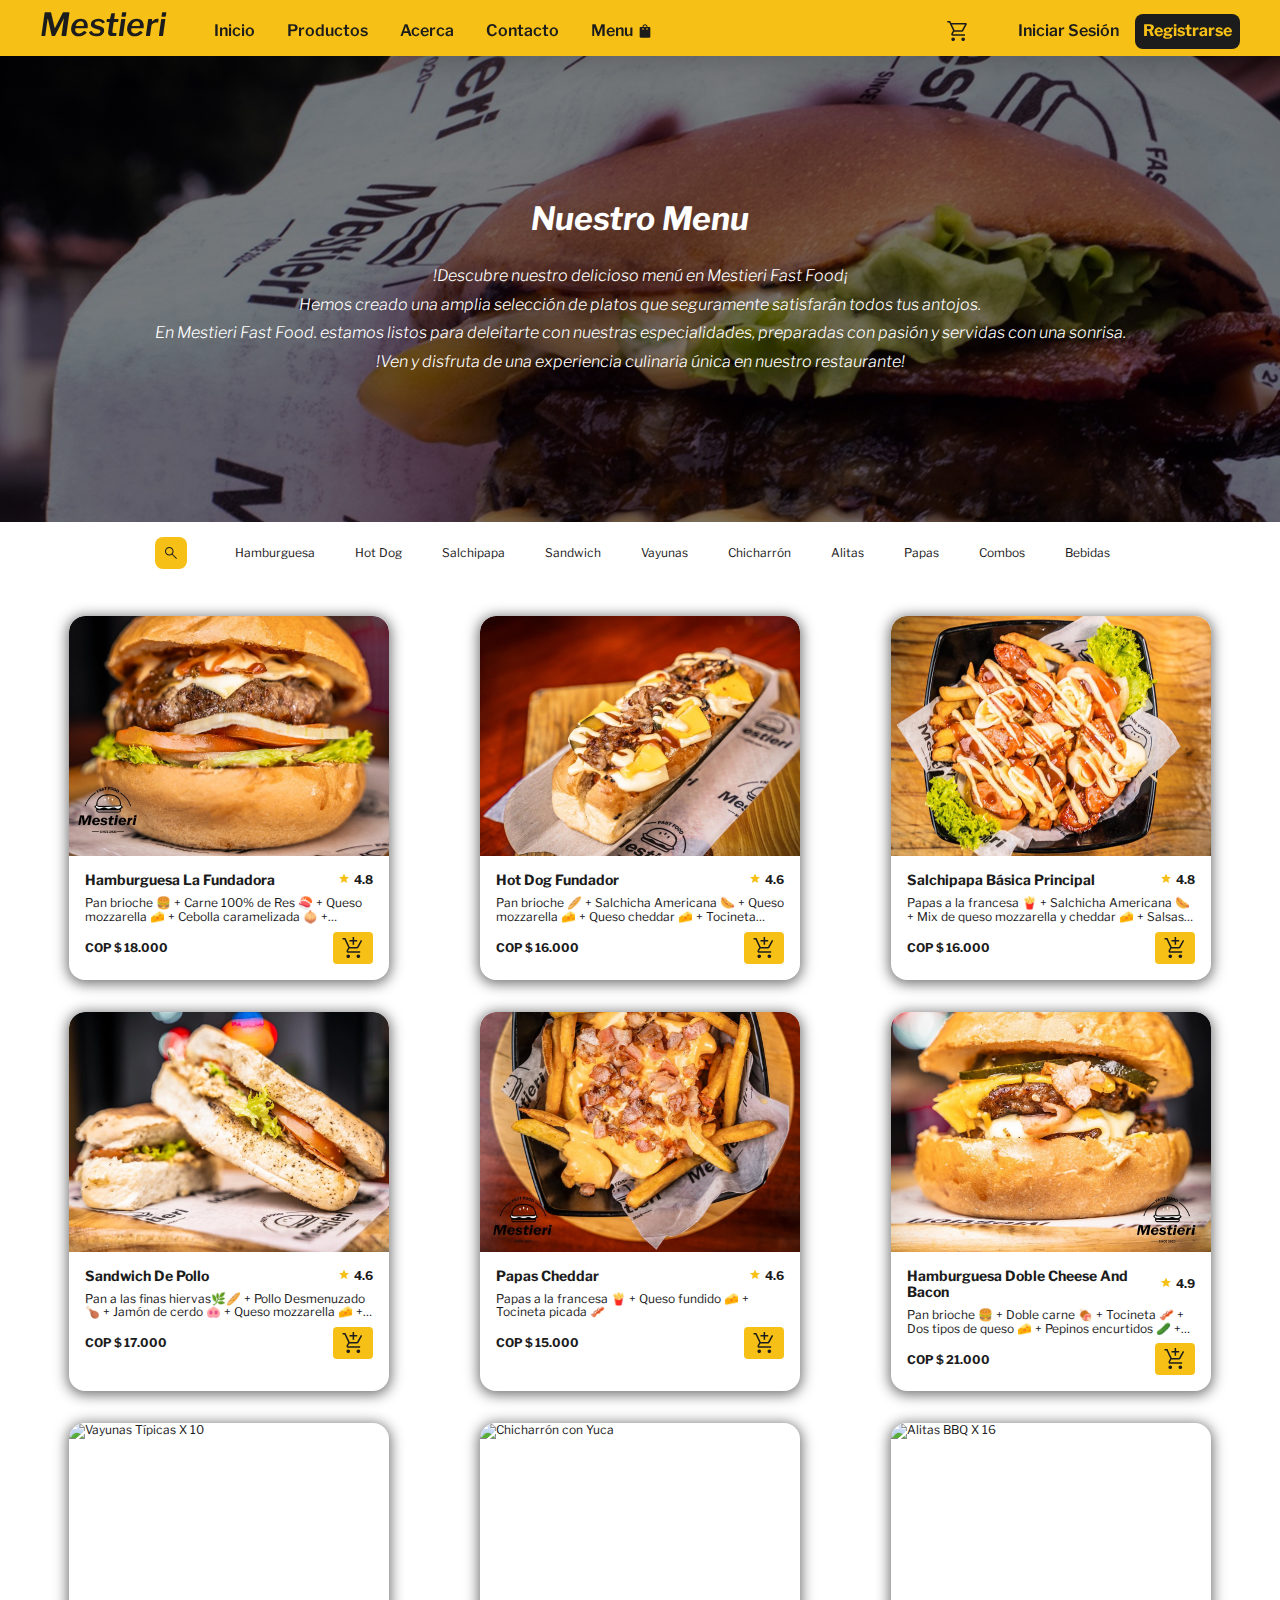
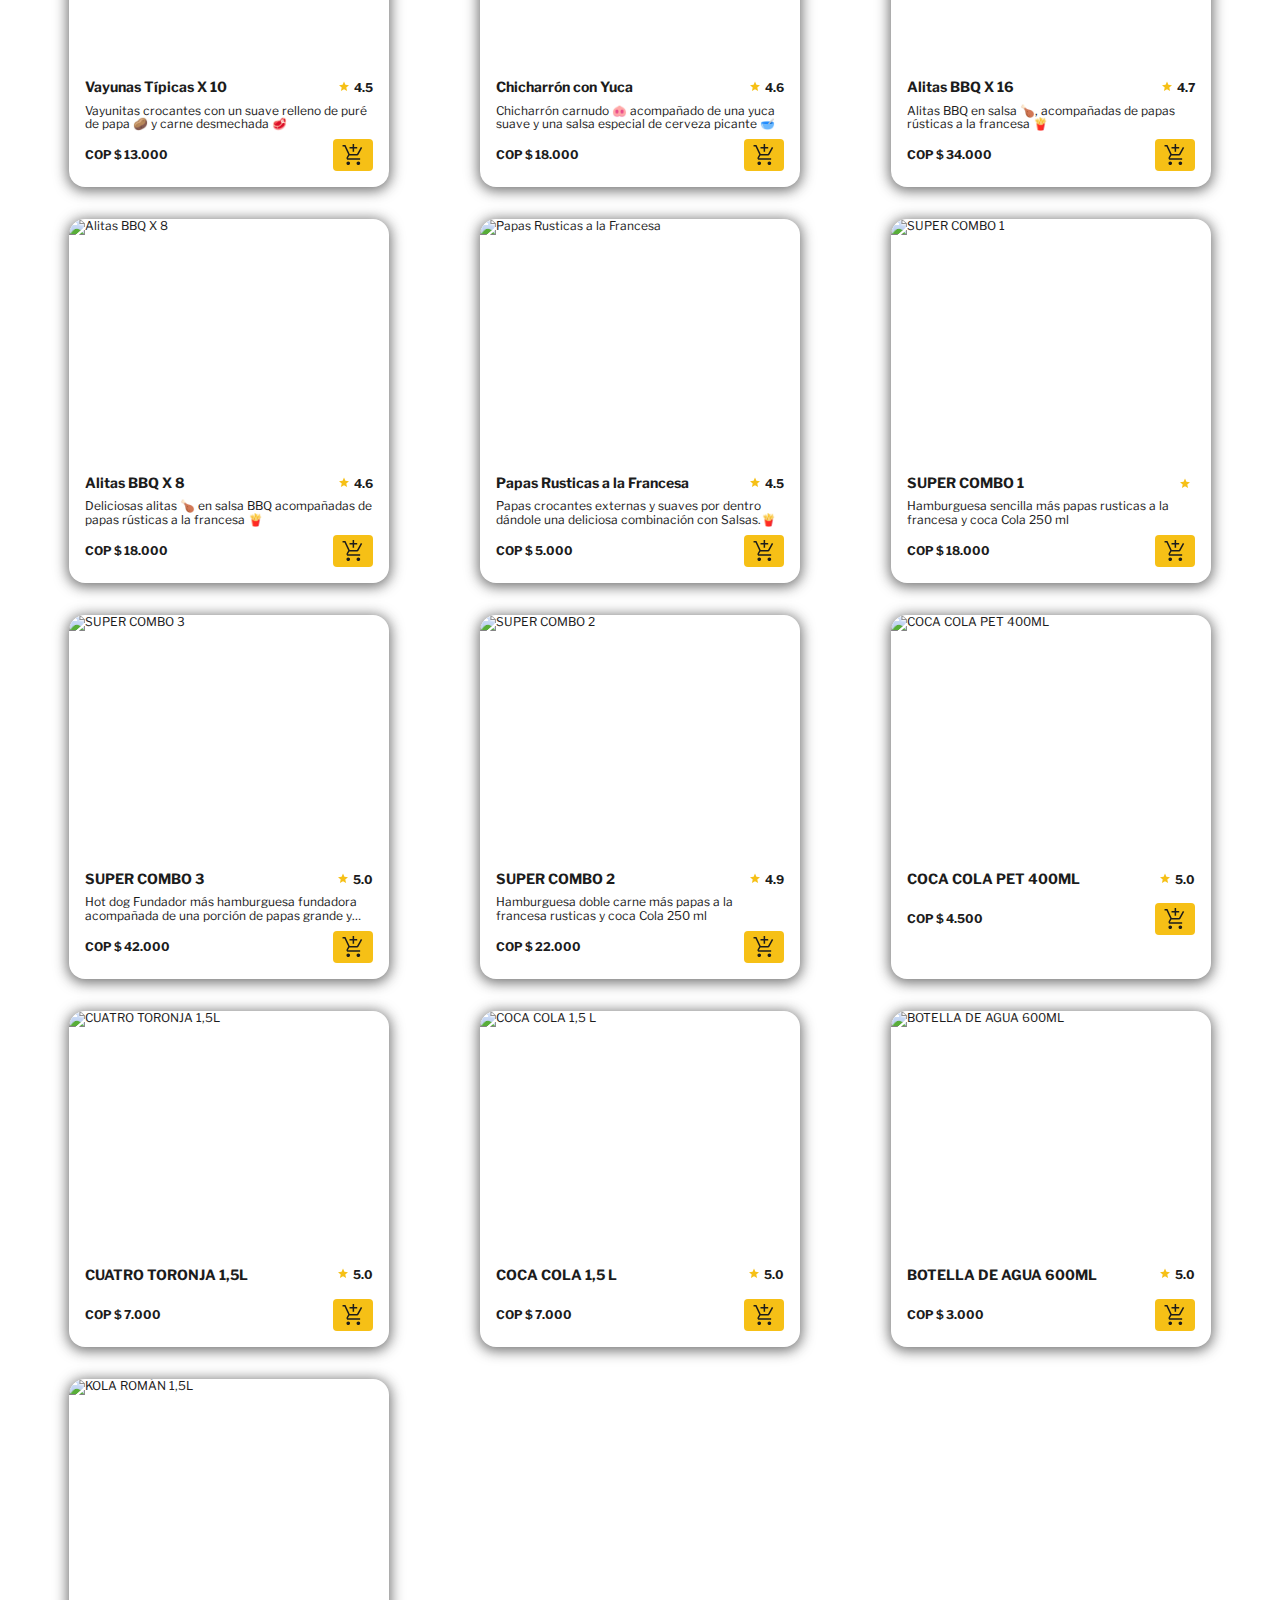
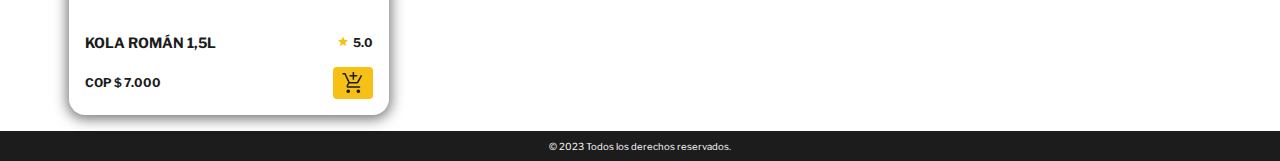
==== commit cc57c73f: "Se añade la carga de categorias desde el db.json" ====
--- a/menu.html
+++ b/menu.html
@@ -50,7 +50,7 @@
             <section class="categories">
                 <h2 class="section__title">Categorías</h2>
                 <div class="categories__container">
-                    <div id="todo" class="category">
+                    <!-- <div id="todo" class="category">
                         <svg class="icons" version="1.0" xmlns="http://www.w3.org/2000/svg" width="300.000000pt"
                             height="300.000000pt" viewBox="0 0 300.000000 300.000000"
                             preserveAspectRatio="xMidYMid meet">
@@ -585,7 +585,7 @@
                             </g>
                         </svg>
                         <h3 class="category__type">Bebidas</h3>
-                    </div>
+                    </div> -->
                 </div>
             </section>
 
@@ -600,6 +600,7 @@
     <!-- *Footer* -->
     <div data-include="/components/footer.html"></div>
 
+    <!-- *Template Cards* -->
     <template id="template-card">
         <div class="card">
 
@@ -649,6 +650,14 @@
         </div>
     </template>
 
+    <!-- *Template Categories* -->
+    <template id="template-categories">
+        <div class="category">
+            <h3 class="category__type"></h3>
+        </div>
+    </template>
+
+
     <article class="modal modal-card" id="card-1">
 
         <div class="modal__content modal-card__content">
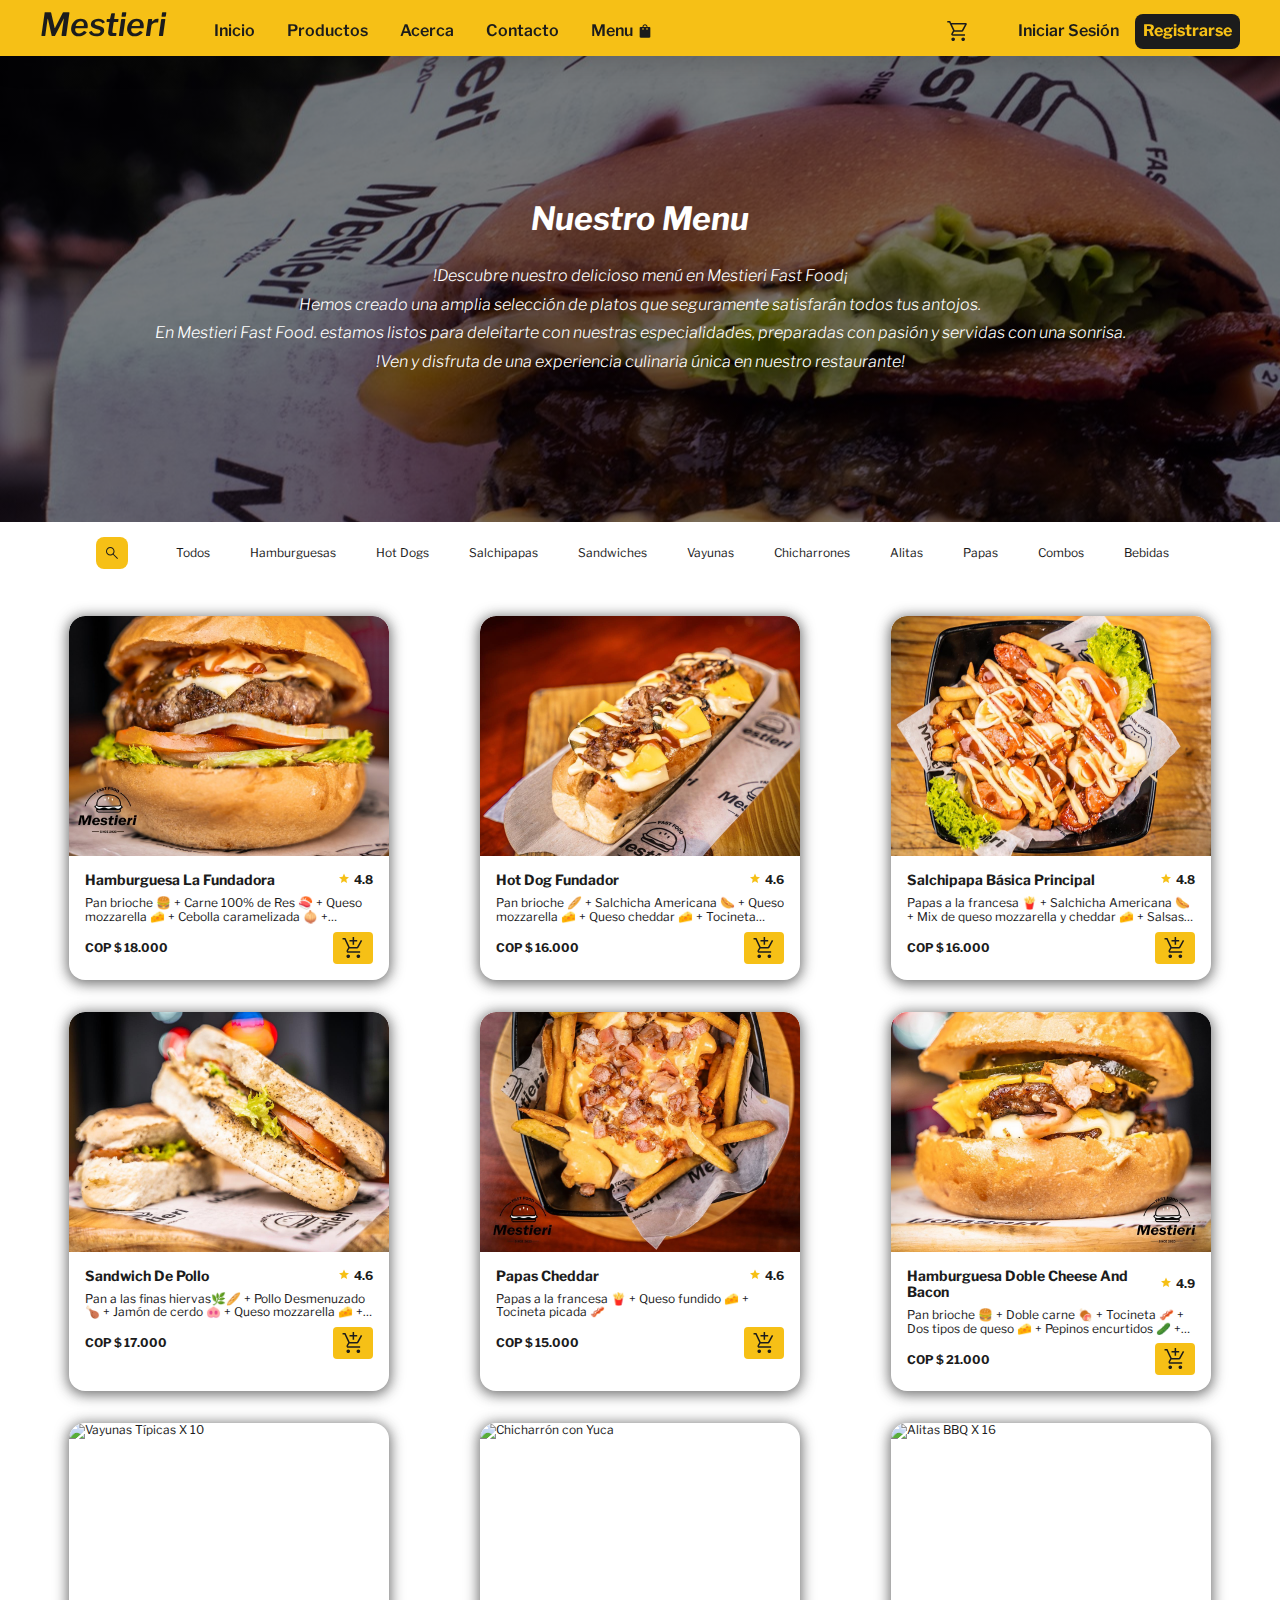
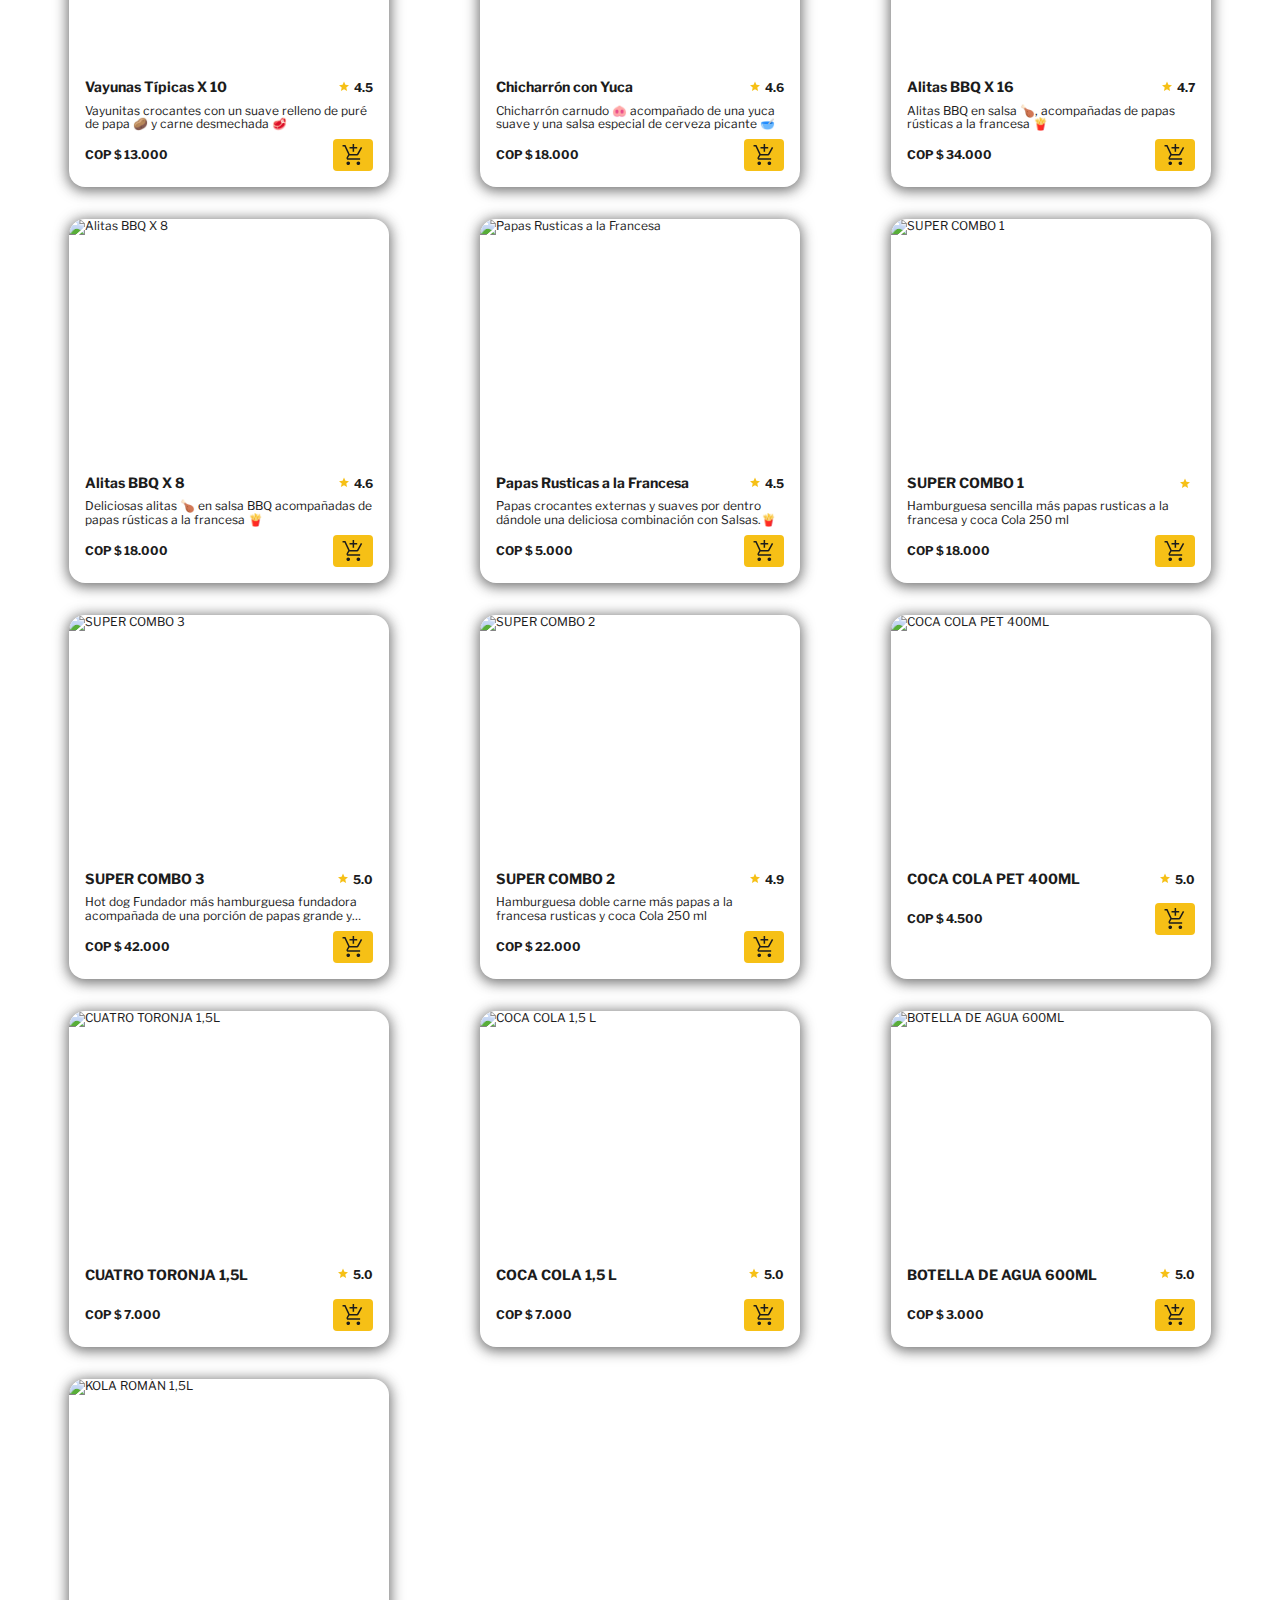
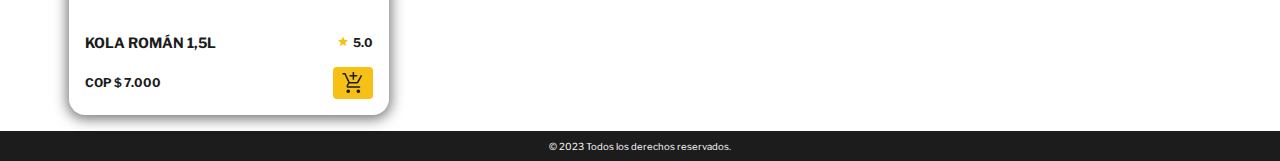
==== commit 2007c7d5: "Se añaden las diferentes funcionalidades por componentes" ====
--- a/menu.html
+++ b/menu.html
@@ -10,7 +10,7 @@
     <title>Mestieri</title>
 
 
-    <script src="js/include-html.js"></script>
+    <script src="js/components/include-html.js"></script>
 </head>
 
 <body>
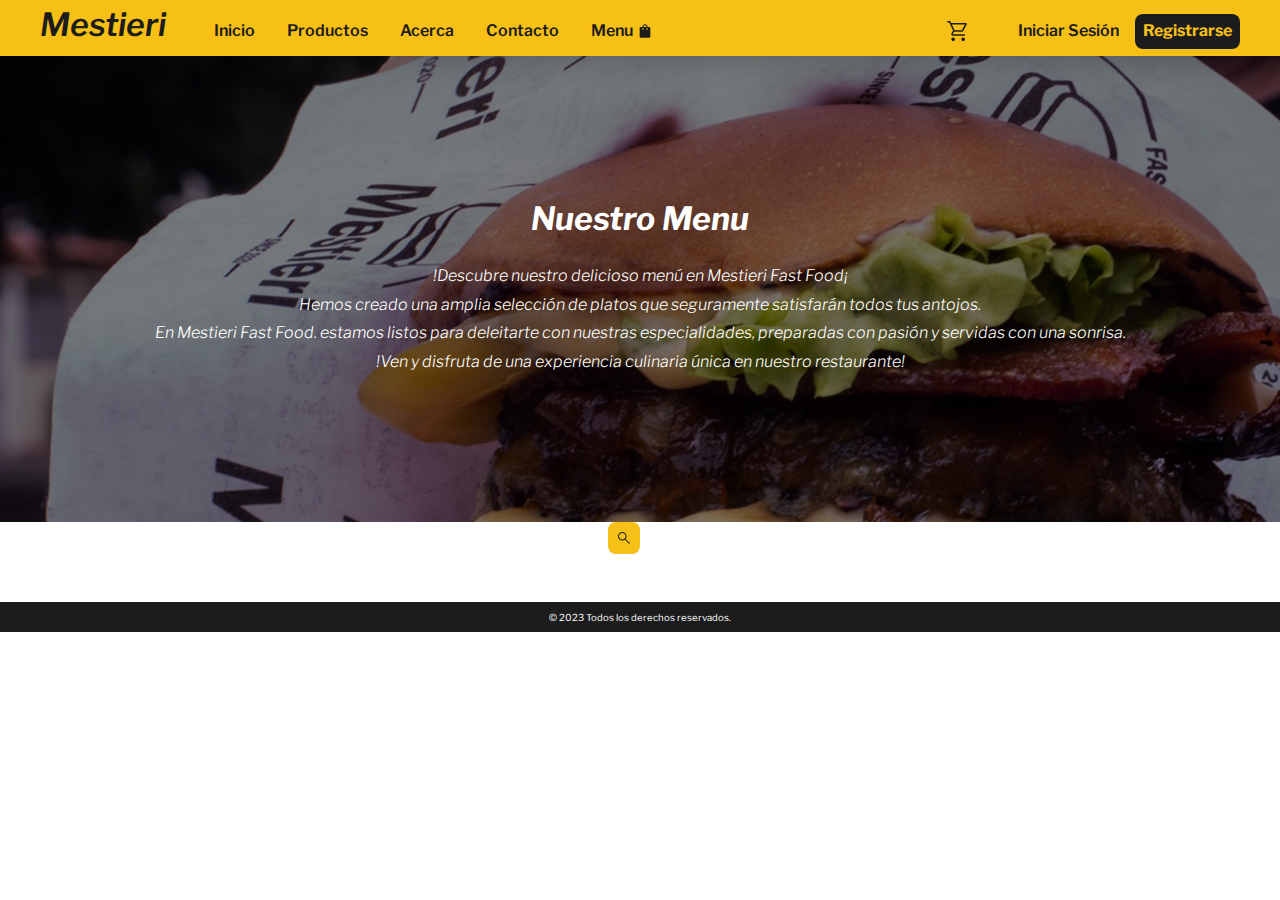
==== commit 07329f03: "Se corrige el modal para cada producto" ====
--- a/menu.html
+++ b/menu.html
@@ -50,542 +50,6 @@
             <section class="categories">
                 <h2 class="section__title">Categorías</h2>
                 <div class="categories__container">
-                    <!-- <div id="todo" class="category">
-                        <svg class="icons" version="1.0" xmlns="http://www.w3.org/2000/svg" width="300.000000pt"
-                            height="300.000000pt" viewBox="0 0 300.000000 300.000000"
-                            preserveAspectRatio="xMidYMid meet">
-                            <g transform="translate(0.000000,300.000000) scale(0.100000,-0.100000)" fill="#000000"
-                                stroke="none">
-                                <path d="M495 2991 c-42 -18 -60 -50 -65 -120 l-5 -66 -52 -5 c-176 -18 -157
-                -270 21 -270 l36 0 0 -95 0 -95 -32 0 c-51 0 -114 -36 -133 -77 -43 -90 12
-                -185 115 -199 l51 -7 -3 -91 -3 -91 -45 -5 c-58 -7 -86 -24 -110 -63 -55 -89
-                5 -201 111 -209 l44 -3 0 -95 0 -95 -44 -3 c-106 -8 -166 -120 -111 -209 24
-                -39 52 -56 110 -63 l45 -5 3 -91 3 -91 -51 -7 c-103 -14 -158 -109 -115 -199
-                19 -41 82 -77 133 -77 l32 0 0 -95 0 -95 -36 0 c-134 0 -194 -155 -94 -245 13
-                -12 42 -22 73 -25 l52 -5 5 -67 c4 -57 9 -72 33 -95 l27 -28 1090 -3 c1205 -3
-                1131 -6 1164 62 15 31 16 159 16 1436 0 1277 -1 1405 -16 1436 -32 68 39 64
-                -1151 63 -593 0 -1087 -4 -1098 -8z m2170 -1491 l0 -1405 -1069 -3 c-849 -2
-                -1071 0 -1078 10 -9 15 -11 2768 -2 2792 6 15 107 16 1078 14 l1071 -3 0
-                -1405z m-2237 1168 l3 -48 -33 0 c-41 0 -58 15 -58 52 0 31 23 49 60 45 22 -2
-                25 -7 28 -49z m2 -468 c0 -50 0 -50 -33 -50 -40 0 -57 15 -57 50 0 35 17 50
-                57 50 33 0 33 0 33 -50z m0 -465 c0 -51 -15 -64 -59 -49 -18 7 -27 18 -29 37
-                -5 38 14 57 54 57 34 0 34 -1 34 -45z m-2 -467 l3 -48 -33 0 c-41 0 -58 15
-                -58 52 0 31 23 49 60 45 22 -2 25 -7 28 -49z m2 -468 c0 -50 0 -50 -33 -50
-                -40 0 -57 15 -57 50 0 35 17 50 57 50 33 0 33 0 33 -50z m0 -465 c0 -51 -15
-                -64 -59 -49 -18 7 -27 18 -29 37 -5 38 14 57 54 57 34 0 34 -1 34 -45z" />
-                                <path d="M1483 2536 c-26 -23 -28 -30 -27 -93 l2 -68 -72 -22 c-235 -73 -424
-                -298 -452 -537 -5 -44 -11 -56 -24 -56 -39 0 -78 -22 -90 -51 -17 -40 -8 -133
-                15 -159 18 -20 29 -20 757 -20 860 0 778 -12 778 113 0 84 -13 104 -73 114
-                -34 5 -37 8 -43 52 -20 141 -99 296 -200 392 -78 75 -203 145 -291 164 l-33 7
-                0 67 c0 61 -3 70 -28 94 -26 25 -35 27 -109 27 -72 0 -85 -3 -110 -24z m160
-                -63 c2 -5 2 -25 0 -45 l-5 -38 -49 0 -49 0 0 38 c0 21 3 42 7 45 9 9 91 9 96
-                0z m136 -206 c184 -65 324 -214 372 -400 32 -120 83 -107 -420 -107 -415 0
-                -440 -1 -462 -19 -21 -16 -22 -22 -11 -45 l12 -26 505 0 505 0 0 -30 0 -30
-                -687 2 -688 3 -3 28 -3 27 103 0 c111 0 128 6 128 47 0 27 -32 43 -84 43 l-33
-                0 9 55 c35 223 220 420 442 471 91 21 225 13 315 -19z" />
-                                <path d="M820 1180 c-8 -14 -8 -26 0 -40 11 -20 19 -20 772 -18 712 3 762 4
-                772 21 8 12 8 22 0 35 -10 16 -60 17 -772 20 -753 2 -761 2 -772 -18z" />
-                                <path d="M887 1007 c-16 -11 -17 -32 -15 -192 l3 -180 25 0 25 0 3 118 c1 64
-                6 117 10 117 4 0 20 -25 35 -55 35 -72 54 -72 93 -2 l29 52 5 -109 c5 -114 16
-                -138 54 -123 14 6 16 29 16 186 0 162 -2 181 -17 189 -31 16 -57 -4 -93 -72
-                -19 -36 -38 -66 -41 -66 -3 0 -21 28 -40 61 -40 73 -67 95 -92 76z" />
-                                <path d="M1308 1009 c-16 -9 -18 -29 -18 -183 0 -136 3 -176 14 -185 9 -8 50
-                -11 117 -9 103 3 104 3 104 28 0 24 -2 25 -82 28 l-83 3 0 54 0 55 51 0 c47 0
-                50 2 47 23 -3 19 -10 22 -50 25 l-48 3 0 55 0 54 85 0 c83 0 85 1 85 24 0 13
-                -7 27 -16 30 -26 10 -188 6 -206 -5z" />
-                                <path d="M1647 1008 c-15 -8 -17 -30 -17 -187 0 -157 2 -180 16 -185 9 -4 25
-                -4 35 -1 17 6 19 18 19 113 0 61 4 102 9 96 5 -5 30 -51 57 -103 51 -97 80
-                -125 109 -101 12 10 15 42 15 186 0 150 -2 174 -16 182 -9 5 -25 7 -35 5 -17
-                -5 -19 -17 -19 -117 l0 -111 -59 109 c-59 110 -82 132 -114 114z" />
-                                <path d="M2028 1013 c-16 -4 -18 -20 -18 -155 0 -124 3 -155 17 -179 34 -57
-                151 -66 202 -15 26 26 26 29 29 185 3 149 2 159 -16 163 -10 3 -27 1 -36 -4
-                -14 -8 -16 -29 -16 -144 0 -74 -5 -144 -10 -155 -12 -22 -68 -27 -88 -7 -8 8
-                -12 57 -12 155 0 126 -2 143 -17 151 -10 5 -26 7 -35 5z" />
-                                <path d="M820 501 c-13 -25 -13 -27 6 -45 14 -14 76 -16 538 -16 565 0 552 -1
-                544 52 l-3 23 -537 3 c-523 2 -537 2 -548 -17z" />
-                                <path d="M2042 503 c-6 -11 -6 -28 -1 -41 8 -22 10 -22 160 -20 132 3 153 5
-                163 20 8 13 8 23 0 35 -10 16 -31 18 -162 21 -136 2 -152 1 -160 -15z" />
-                            </g>
-                        </svg>
-                        <h3 class="category__type">Todo</h3>
-                    </div>
-                    <div id="hamburguesa" class="category">
-                        <svg class="icons" version="1.0" xmlns="http://www.w3.org/2000/svg" width="300.000000pt"
-                            height="300.000000pt" viewBox="0 0 300.000000 300.000000"
-                            preserveAspectRatio="xMidYMid meet">
-                            <g transform="translate(0.000000,300.000000) scale(0.100000,-0.100000)" fill="#000000"
-                                stroke="none">
-                                <path d="M920 2674 c-474 -86 -826 -446 -906 -924 -26 -160 -13 -238 45 -270
-    30 -15 30 -94 0 -112 -11 -7 -29 -28 -41 -46 -24 -38 -21 -102 6 -131 15 -17
-    15 -22 -4 -62 -28 -62 -28 -183 1 -248 l20 -48 -20 -34 c-19 -31 -21 -50 -21
-    -209 0 -196 7 -220 72 -260 33 -20 54 -20 1428 -20 1374 0 1395 0 1428 20 65
-    40 72 64 72 260 0 159 -2 178 -21 209 l-20 34 20 48 c29 65 29 186 1 248 -19
-    40 -19 45 -4 62 27 29 30 93 6 131 -12 18 -30 39 -41 46 -30 18 -30 97 0 112
-    58 32 71 110 45 270 -70 422 -365 767 -761 889 -151 47 -210 51 -735 50 -371
-    -1 -514 -5 -570 -15z m1200 -101 c192 -50 350 -138 482 -268 162 -161 275
-    -386 293 -585 3 -36 8 -82 10 -102 10 -74 131 -68 -1405 -68 -1536 0 -1415 -6
-    -1405 68 2 20 7 66 10 102 12 131 74 294 160 425 140 212 379 376 625 429 111
-    23 115 24 655 21 461 -2 506 -3 575 -22z m710 -1148 l0 -35 -1330 0 -1330 0 0
-    35 0 35 1330 0 1330 0 0 -35z m-2659 -167 c7 -27 5 -28 -27 -28 -22 0 -36 6
-    -42 18 -15 28 -3 43 31 40 24 -2 32 -9 38 -30z m479 22 c0 -19 -27 -64 -52
-    -86 -70 -64 -169 -75 -246 -27 -40 24 -91 89 -92 116 0 4 88 7 195 7 129 0
-    195 -4 195 -10z m510 3 c0 -5 -10 -25 -23 -45 -86 -141 -282 -133 -358 15
-    l-19 37 200 0 c110 0 200 -3 200 -7z m491 -30 c-74 -145 -276 -156 -356 -19
-    -14 23 -25 46 -25 49 0 4 90 7 200 7 l200 0 -19 -37z m519 30 c0 -3 -11 -26
-    -25 -49 -64 -110 -216 -129 -313 -40 -25 22 -52 67 -52 86 0 6 66 10 195 10
-    107 0 195 -3 195 -7z m494 -25 c-56 -113 -185 -154 -289 -94 -38 23 -95 94
-    -95 119 0 4 90 7 200 7 l201 0 -17 -32z m239 20 c2 -7 0 -21 -5 -30 -7 -14
-    -22 -18 -73 -18 -36 0 -65 3 -65 8 0 4 3 17 6 30 6 20 12 22 69 22 42 0 65 -4
-    68 -12z m-1567 -204 c112 -55 250 -31 342 59 l42 41 43 -41 c107 -106 276
-    -117 393 -28 l32 25 7 -40 c25 -147 198 -190 286 -71 15 21 31 31 48 31 34 0
-    121 41 145 69 16 18 30 21 88 21 112 0 148 -33 148 -135 0 -66 -18 -105 -56
-    -121 -50 -21 -2658 -21 -2708 0 -38 16 -56 55 -56 121 0 126 89 174 184 101
-    74 -56 159 -73 264 -53 l42 9 0 -41 c0 -73 74 -129 146 -110 50 14 77 51 82
-    114 4 47 7 55 21 49 127 -54 255 -32 343 59 l43 44 33 -38 c18 -21 58 -50 88
-    -65z m-618 14 c-3 -75 -5 -83 -23 -83 -18 0 -20 8 -23 64 -2 49 1 68 14 82 9
-    11 21 19 26 19 5 0 8 -37 6 -82z m1626 -13 c34 -21 37 -25 21 -31 -23 -9 -69
-    15 -73 39 -5 23 5 21 52 -8z m550 -317 c13 -18 16 -53 16 -170 0 -135 -2 -150
-    -20 -168 -20 -20 -33 -20 -1390 -20 -1357 0 -1370 0 -1390 20 -18 18 -20 33
-    -20 168 0 117 3 152 16 170 l15 22 1379 0 1379 0 15 -22z" />
-                                <path d="M1022 2474 c-36 -25 -74 -111 -79 -179 -4 -51 -1 -65 19 -95 34 -50
-    93 -70 150 -50 28 10 51 27 66 50 20 30 23 44 19 95 -5 68 -43 154 -79 179
-    -12 9 -34 16 -48 16 -14 0 -36 -7 -48 -16z m77 -143 c16 -50 14 -79 -9 -91
-    -27 -15 -60 4 -60 34 0 12 7 44 16 70 18 53 32 50 53 -13z" />
-                                <path d="M1812 2465 c-42 -35 -76 -118 -76 -187 -1 -53 2 -61 35 -94 69 -68
-    167 -51 212 36 43 85 -38 270 -118 270 -13 0 -37 -11 -53 -25z m73 -112 c32
-    -76 -3 -157 -45 -106 -15 19 -16 30 -9 64 10 42 26 79 34 79 3 0 12 -17 20
-    -37z" />
-                                <path d="M568 2075 c-71 -39 -115 -202 -72 -273 52 -89 191 -79 231 15 28 69
-    -6 195 -67 246 -36 30 -53 33 -92 12z m67 -145 c19 -56 13 -86 -16 -95 -34
-    -11 -52 13 -45 63 6 47 22 82 36 82 4 0 16 -22 25 -50z" />
-                                <path d="M1433 2080 c-54 -22 -112 -171 -93 -239 18 -64 63 -101 123 -101 75
-    0 137 58 137 129 0 59 -33 143 -71 183 -36 38 -56 44 -96 28z m62 -153 c17
-    -60 13 -83 -16 -92 -45 -15 -63 42 -35 110 8 19 20 35 25 35 6 0 17 -24 26
-    -53z" />
-                                <path d="M2294 2080 c-58 -23 -113 -170 -93 -245 5 -18 25 -47 45 -64 81 -72
-    214 -9 214 101 0 54 -34 142 -70 179 -37 39 -57 45 -96 29z m61 -153 c17 -60
-    13 -83 -16 -92 -45 -15 -63 42 -35 110 8 19 20 35 25 35 6 0 17 -24 26 -53z" />
-                            </g>
-                        </svg>
-                        <h3 class="category__type">Hamburguesas</h3>
-                    </div>
-                    <div id="hot-dog" class="category">
-                        <svg class="icons" version="1.0" xmlns="http://www.w3.org/2000/svg" width="300.000000pt"
-                            height="300.000000pt" viewBox="0 0 300.000000 300.000000"
-                            preserveAspectRatio="xMidYMid meet">
-
-                            <g transform="translate(0.000000,300.000000) scale(0.100000,-0.100000)" fill="#000000"
-                                stroke="none">
-                                <path d="M1405 2987 c-99 -33 -198 -115 -229 -189 -13 -31 -15 -32 -70 -29
-    -132 6 -261 -46 -354 -143 -65 -67 -91 -112 -116 -195 -14 -48 -16 -154 -16
-    -931 0 -777 2 -883 16 -931 25 -83 51 -128 116 -195 93 -97 222 -149 354 -143
-    55 3 57 2 70 -29 23 -55 109 -137 177 -168 53 -25 75 -29 147 -29 72 0 94 4
-    147 29 68 31 154 113 177 168 13 31 15 32 70 29 132 -6 261 46 354 143 65 67
-    91 112 116 195 14 48 16 154 16 931 0 777 -2 883 -16 931 -25 83 -51 128 -116
-    195 -93 97 -222 149 -354 143 -55 -3 -57 -2 -70 29 -23 56 -109 137 -177 167
-    -73 33 -179 43 -242 22z m211 -108 c55 -26 103 -75 130 -134 l24 -50 0 -1195
-    0 -1195 -24 -50 c-47 -102 -135 -158 -246 -158 -111 0 -199 56 -246 158 l-24
-    50 0 1195 0 1195 24 50 c66 141 223 199 362 134z m-481 -1379 l0 -1175 -35 -3
-    c-19 -2 -60 2 -90 8 -136 30 -236 119 -279 247 -21 61 -21 77 -21 923 0 846 0
-    862 21 923 51 154 199 259 354 254 l50 -2 0 -1175z m870 1166 c131 -35 223
-    -119 264 -243 21 -61 21 -77 21 -923 0 -846 0 -862 -21 -923 -43 -128 -143
-    -217 -279 -247 -30 -6 -71 -10 -90 -8 l-35 3 -3 1165 c-1 641 0 1171 3 1178 6
-    16 76 15 140 -2z" />
-                                <path d="M1473 2796 c-42 -19 -114 -92 -136 -138 -10 -22 -17 -60 -17 -100 0
-    -86 37 -151 120 -210 33 -23 60 -47 60 -52 -1 -6 -29 -31 -63 -56 -83 -61
-    -116 -120 -117 -210 0 -88 37 -154 120 -213 33 -23 59 -46 59 -52 0 -5 -26
-    -29 -59 -52 -83 -59 -120 -125 -120 -213 0 -88 37 -154 120 -213 33 -23 59
-    -46 59 -52 0 -5 -26 -29 -59 -52 -83 -59 -120 -125 -120 -213 1 -90 34 -149
-    117 -210 34 -25 62 -50 63 -56 0 -5 -27 -29 -60 -52 -40 -28 -70 -60 -90 -95
-    -28 -47 -31 -59 -28 -127 3 -68 6 -80 38 -124 72 -100 164 -136 227 -90 67 50
-    67 120 0 185 l-42 40 27 22 c14 12 45 37 68 56 118 95 117 278 -2 374 -22 18
-    -52 42 -66 55 l-27 22 27 23 c14 12 45 37 68 56 26 21 52 55 67 89 51 109 15
-    223 -97 308 -30 23 -55 47 -55 54 0 7 25 31 55 54 112 85 148 199 97 308 -15
-    34 -41 68 -67 89 -23 19 -54 44 -68 57 l-27 22 27 23 c14 12 44 36 66 54 119
-    96 120 279 2 374 -23 19 -54 44 -68 56 l-27 22 38 35 c20 19 42 48 48 63 34
-    90 -67 179 -158 139z m70 -110 c-4 -6 -20 -22 -36 -35 -77 -65 -66 -129 33
-    -206 74 -57 100 -96 100 -151 0 -48 -39 -110 -92 -142 -62 -39 -91 -77 -91
-    -122 0 -46 14 -65 91 -122 126 -93 125 -188 -3 -289 -119 -93 -119 -145 0
-    -238 128 -101 129 -196 3 -289 -77 -57 -91 -76 -91 -122 0 -45 29 -83 91 -122
-    53 -32 92 -94 92 -142 0 -55 -26 -94 -100 -151 -76 -58 -97 -99 -76 -148 7
-    -18 26 -44 43 -58 39 -33 45 -45 29 -58 -10 -8 -23 -4 -54 19 -103 74 -97 195
-    14 271 125 86 129 158 12 239 -73 52 -98 90 -98 150 0 60 25 98 98 150 117 81
-    112 153 -15 241 -112 77 -112 201 0 278 127 88 132 160 15 241 -73 52 -98 90
-    -98 150 0 60 25 98 98 150 117 81 113 153 -12 239 -80 55 -108 139 -71 212 22
-    42 94 92 111 78 8 -6 11 -16 7 -23z" />
-                            </g>
-                        </svg>
-                        <h3 class="category__type">Hot Dogs</h3>
-                    </div>
-                    <div id="salchipapa" class="category">
-                        <svg class="icons" version="1.0" xmlns="http://www.w3.org/2000/svg" width="300.000000pt"
-                            height="300.000000pt" viewBox="0 0 300.000000 300.000000"
-                            preserveAspectRatio="xMidYMid meet">
-
-                            <g transform="translate(0.000000,300.000000) scale(0.050000,-0.050000)" fill="#000000"
-                                stroke="none">
-                                <path d="M3016 4693 c-14 -14 -56 -90 -94 -167 -67 -140 -68 -141 -182 -173
-                    -164 -45 -175 -65 -131 -235 29 -113 32 -150 13 -192 -31 -67 -24 -81 -123
-                    264 -47 165 -95 312 -107 327 -51 67 -627 -108 -645 -197 -8 -38 -30 -65 -70
-                    -81 -71 -30 -60 -44 -124 166 -72 231 -67 230 -394 131 -374 -112 -355 -77
-                    -239 -441 44 -138 80 -258 80 -267 0 -8 -109 99 -242 238 -194 204 -252 254
-                    -296 254 -65 0 -462 -388 -462 -452 0 -21 103 -139 240 -275 279 -277 259
-                    -245 165 -260 -339 -56 -346 -210 -50 -1035 290 -806 305 -832 548 -962 l87
-                    -46 2050 0 2050 0 95 47 c112 56 244 183 294 282 51 102 461 1265 474 1345 27
-                    169 -94 343 -259 369 l-76 12 191 195 c105 107 191 209 191 226 0 41 -348 407
-                    -424 446 -31 16 -56 40 -56 54 -1 13 -112 99 -248 191 -293 197 -275 199 -440
-                    -46 -83 -124 -122 -167 -139 -153 -27 22 -516 202 -550 202 -12 0 -38 -18 -58
-                    -40 -65 -69 -430 18 -736 177 -247 128 -289 140 -333 96z m339 -301 l65 -33
-                    -53 -105 -54 -104 -31 120 c-42 157 -52 170 -134 170 -64 0 -68 3 -47 41 22
-                    41 22 41 105 -7 46 -27 113 -64 149 -82z m-1946 -133 c20 -77 33 -143 29 -147
-                    -5 -4 -55 -31 -113 -60 -142 -71 -139 -100 43 -432 161 -295 162 -347 3 -175
-                    -99 107 -106 122 -208 464 -58 195 -110 365 -115 378 -6 17 38 40 126 67 202
-                    61 193 65 235 -95z m3887 -59 c13 -34 -397 -594 -531 -726 l-138 -136 -153 6
-                    -153 6 198 283 c108 156 270 392 360 524 l163 242 124 -92 c68 -50 127 -98
-                    130 -107z m-3016 112 c0 -15 44 -170 98 -345 l97 -317 -78 -155 c-42 -85 -81
-                    -155 -85 -155 -24 0 -213 392 -248 511 -22 77 -58 196 -80 265 -29 91 -34 129
-                    -17 135 220 80 313 98 313 61z m842 -123 c38 -157 205 -802 213 -825 8 -20
-                    -29 -24 -166 -20 l-175 6 -107 408 c-59 225 -105 411 -102 413 12 11 287 84
-                    304 80 11 -2 26 -30 33 -62z m758 40 c82 -17 151 -33 153 -35 2 -2 -35 -193
-                    -82 -424 l-85 -420 -176 -6 c-138 -4 -173 0 -165 21 6 14 49 221 97 460 48
-                    239 91 435 97 435 6 0 78 -14 161 -31z m502 -41 c70 -29 130 -54 132 -56 47
-                    -43 -371 -792 -442 -792 -17 0 2 130 67 450 50 247 96 450 103 450 6 0 69 -23
-                    140 -52z m-3532 -468 l380 -380 -240 0 -239 0 -266 265 -265 264 115 116 c62
-                    63 119 115 125 115 6 0 181 -171 390 -380z m2614 205 c-34 -179 -52 -203 -73
-                    -96 -9 53 0 94 40 172 67 133 71 123 33 -76z m-1645 -60 c55 -107 141 -269
-                    191 -360 l92 -165 -189 0 -190 0 -94 175 c-52 96 -120 221 -152 278 l-58 103
-                    146 82 c80 44 147 81 150 82 2 0 49 -88 104 -195z m3846 20 l115 -114 -215
-                    -216 -214 -215 -226 0 c-124 0 -225 4 -225 8 0 9 625 643 639 648 6 2 62 -48
-                    126 -111z m-2904 -364 c21 -90 39 -167 39 -172 0 -5 -63 -9 -140 -9 l-140 0
-                    91 182 c50 100 96 178 101 173 5 -6 27 -84 49 -174z m-1411 -701 c187 -187
-                    353 -340 370 -340 17 0 183 153 370 340 l340 340 1622 0 c1804 0 1728 6 1728
-                    -131 0 -38 -306 -929 -432 -1256 -46 -122 -122 -207 -234 -262 l-102 -51
-                    -1963 0 c-2452 0 -2175 -76 -2438 670 -74 209 -174 491 -223 626 -138 383
-                    -121 404 322 404 l300 0 340 -340z m605 114 l-231 -226 -232 226 -232 226 463
-                    0 464 0 -232 -226z" />
-                                <path d="M2864 2936 c-14 -14 -24 -80 -24 -155 l0 -131 -228 7 c-286 8 -381
-                    -48 -270 -159 39 -39 60 -42 270 -35 l228 7 0 -235 0 -235 -476 0 c-492 0
-                    -524 -5 -524 -83 0 -91 35 -97 531 -97 l469 0 0 -106 c0 -114 23 -154 90 -154
-                    67 0 90 40 90 154 l0 106 620 0 620 0 0 -106 c0 -114 23 -154 90 -154 67 0 90
-                    40 90 154 l0 106 121 0 c143 0 199 24 199 87 0 74 -38 93 -184 93 l-136 0 0
-                    130 c0 115 -5 133 -49 161 -90 59 -131 13 -131 -152 l0 -139 -620 0 -620 0 0
-                    235 0 235 265 -3 265 -4 6 -121 c11 -227 184 -214 184 13 l0 115 738 -6 c788
-                    -6 803 -5 802 92 -1 95 9 94 -789 94 l-751 0 0 116 c0 267 -171 283 -184 17
-                    l-6 -125 -265 -4 -265 -4 0 131 c0 139 -20 179 -90 179 -23 0 -53 -11 -66 -24z" />
-                            </g>
-                        </svg>
-                        <h3 class="category__type">Salchipapa</h3>
-                    </div>
-                    <div id="sandwich" class="category">
-                        <svg class="icons" version="1.0" xmlns="http://www.w3.org/2000/svg" width="300.000000pt"
-                            height="300.000000pt" viewBox="0 0 300.000000 300.000000"
-                            preserveAspectRatio="xMidYMid meet">
-                            <g transform="translate(0.000000,300.000000) scale(0.100000,-0.100000)" fill="#000000"
-                                stroke="none">
-                                <path d="M1404 2796 c-45 -14 -1281 -778 -1302 -804 -10 -13 -13 -59 -10 -192
-    3 -169 4 -178 30 -229 l28 -52 -20 -22 c-29 -31 -42 -85 -29 -129 5 -21 14
-    -40 19 -43 5 -3 0 -26 -11 -50 -33 -75 -3 -155 71 -185 23 -10 29 -17 23 -29
-    -10 -21 -10 -131 0 -152 6 -13 0 -21 -30 -35 -27 -14 -45 -33 -61 -66 -27 -55
-    -24 -87 14 -143 l24 -36 -19 -28 c-32 -45 -40 -105 -41 -293 0 -165 1 -179 20
-    -198 20 -20 33 -20 1390 -20 1357 0 1370 0 1390 20 19 19 20 33 20 198 -1 188
-    -9 248 -41 293 l-19 28 24 36 c38 56 41 88 14 143 -16 33 -34 52 -60 65 -35
-    17 -36 19 -26 48 10 29 7 109 -6 139 -4 10 5 21 31 35 20 11 45 32 56 47 25
-    34 27 101 4 145 -10 19 -13 34 -7 38 5 3 14 23 20 43 12 45 -1 98 -30 129
-    l-20 22 28 52 c26 50 27 61 30 217 2 90 1 174 -2 187 -5 18 -69 63 -261 182
-    l-254 158 34 35 c19 19 38 47 44 63 6 15 21 31 34 36 38 15 89 63 103 98 19
-    45 17 121 -4 162 -9 19 -34 48 -55 65 -35 28 -46 31 -106 31 -56 0 -74 -4
-    -108 -27 -23 -15 -49 -44 -61 -68 -14 -29 -33 -48 -61 -62 -47 -23 -79 -62
-    -95 -118 l-11 -38 -225 141 c-124 77 -247 149 -275 158 -58 21 -143 23 -201 5z
-    m146 -87 c27 -6 112 -52 210 -113 91 -57 207 -129 258 -160 50 -31 92 -60 92
-    -64 0 -3 -43 -49 -95 -103 -52 -53 -95 -103 -95 -112 0 -20 27 -47 48 -47 9 0
-    65 48 123 106 103 102 107 106 131 93 14 -8 122 -75 241 -149 l217 -135 -590
-    -3 c-325 -1 -855 -1 -1180 0 l-590 3 363 225 c199 123 441 274 537 334 150 94
-    230 133 275 135 6 0 30 -4 55 -10z m958 -24 c47 -55 14 -140 -59 -151 -31 -5
-    -42 -1 -70 24 -26 23 -33 37 -33 67 0 30 7 44 33 67 28 25 39 29 70 24 21 -3
-    45 -16 59 -31z m-165 -220 c42 -22 44 -26 19 -48 -49 -44 -131 -24 -151 36
-    -13 38 -7 62 22 94 l20 22 27 -42 c14 -23 43 -51 63 -62z m467 -640 c0 -72 -3
-    -95 -13 -95 -8 0 -45 20 -83 44 -83 53 -144 71 -225 63 -62 -5 -97 -20 -187
-    -77 -48 -30 -62 -34 -122 -34 -60 0 -74 4 -122 34 -108 68 -127 75 -218 75
-    -91 0 -110 -7 -218 -75 -48 -30 -62 -34 -122 -34 -60 0 -74 4 -122 34 -108 68
-    -127 75 -218 75 -91 0 -110 -7 -218 -75 -48 -30 -62 -34 -122 -34 -60 0 -74 4
-    -122 34 -91 58 -126 72 -193 77 -79 7 -140 -12 -227 -67 -33 -22 -67 -40 -75
-    -40 -10 0 -13 22 -13 95 l0 95 1310 0 1310 0 0 -95z m-2281 -86 c24 -5 64 -24
-    89 -41 132 -91 272 -91 404 0 90 62 186 62 276 0 132 -91 272 -91 404 0 90 62
-    186 62 276 0 132 -91 272 -91 404 0 90 62 186 62 276 0 25 -17 66 -39 91 -48
-    25 -10 47 -22 48 -27 2 -6 -12 -24 -32 -42 l-36 -31 -1229 0 -1229 0 -36 31
-    c-20 18 -34 36 -32 42 1 5 23 17 48 27 25 9 67 31 92 48 39 27 93 48 132 51 6
-    0 30 -4 54 -10z m-108 -334 l94 -44 -151 -1 c-158 0 -174 4 -174 45 0 34 20
-    45 81 45 46 0 73 -8 150 -45z m696 -45 l-178 -90 -187 86 c-103 47 -189 88
-    -191 90 -2 2 162 4 365 4 l369 0 -178 -90z m425 65 c9 -21 8 -28 -7 -45 -16
-    -17 -31 -20 -114 -20 l-96 0 89 45 c50 25 96 45 103 45 7 0 19 -11 25 -25z
-    m696 13 c17 -17 15 -44 -4 -62 -13 -14 -55 -16 -307 -16 l-292 0 3 45 4 45
-    292 0 c214 0 295 -3 304 -12z m560 0 c7 -7 12 -21 12 -33 0 -43 -13 -45 -247
-    -45 l-223 0 0 45 0 45 223 0 c160 0 226 -3 235 -12z m-1968 -220 l95 -47 -348
-    0 c-222 -1 -355 3 -368 9 -30 17 -24 69 11 83 8 3 128 5 265 4 l250 -2 95 -47z
-    m1970 32 c15 -24 11 -59 -7 -68 -10 -5 -36 -12 -57 -15 -101 -16 -155 -91
-    -156 -215 0 -108 -29 -152 -100 -152 -43 0 -90 47 -90 90 0 38 -19 77 -55 110
-    -22 21 -37 25 -85 25 -48 0 -63 -4 -85 -25 -47 -43 -55 -71 -55 -180 0 -99 -1
-    -102 -29 -131 -31 -31 -75 -38 -112 -19 -40 22 -49 61 -49 210 0 178 -17 226
-    -95 269 -26 14 -85 17 -450 21 l-420 5 95 48 95 47 823 -2 c719 -3 824 -5 832
-    -18z m-2064 -210 c-40 -44 -44 -61 -20 -84 28 -29 54 -18 128 54 l73 70 118 0
-    119 0 -37 -38 c-38 -39 -46 -69 -25 -90 25 -25 54 -11 123 58 l69 70 119 0
-    119 0 -36 -40 c-40 -44 -44 -61 -20 -84 28 -29 54 -18 128 54 66 64 76 70 114
-    70 86 0 122 -40 122 -135 l0 -55 -735 0 c-548 0 -741 3 -760 12 -28 13 -55 55
-    -55 85 1 28 25 64 51 79 18 10 79 13 233 14 l208 0 -36 -40z m1980 -68 c-5
-    -35 -22 -62 -37 -62 -13 0 -11 88 2 112 11 21 12 21 26 2 9 -12 12 -32 9 -52z
-    m-436 -52 c11 -11 20 -29 20 -40 0 -21 -10 -26 -25 -11 -6 5 -26 13 -44 18
-    l-35 9 22 22 c27 27 37 27 62 2z m-1360 -140 c11 -11 20 -24 20 -30 0 -5 -9
-    -19 -20 -30 -19 -19 -33 -20 -359 -20 -295 0 -342 2 -355 16 -9 8 -16 24 -16
-    34 0 10 7 26 16 34 13 14 60 16 355 16 326 0 340 -1 359 -20z m610 0 c11 -11
-    20 -24 20 -30 0 -5 -9 -19 -20 -30 -19 -19 -33 -20 -260 -20 l-240 0 0 50 0
-    50 240 0 c227 0 241 -1 260 -20z m300 -30 l0 -50 -95 0 -95 0 0 50 0 50 95 0
-    95 0 0 -50z m418 -3 c-2 -11 -13 -26 -25 -35 -23 -14 -23 -14 -23 30 0 25 3
-    48 7 51 11 12 44 -26 41 -46z m546 37 c9 -8 16 -24 16 -34 0 -42 -24 -50 -158
-    -50 l-127 1 35 19 c19 10 48 32 64 49 27 28 35 31 92 31 44 0 67 -5 78 -16z
-    m-429 -34 c3 -6 23 -19 43 -30 l37 -19 -52 -1 c-52 0 -53 0 -53 30 0 30 13 40
-    25 20z m-439 -162 c26 -15 54 -22 89 -22 35 0 63 7 89 22 36 21 46 22 322 22
-    305 0 324 -3 358 -52 22 -31 21 -33 -23 -46 -21 -7 -56 -24 -77 -38 -107 -73
-    -178 -82 -270 -33 -164 87 -154 84 -234 84 -80 0 -70 3 -234 -84 -79 -42 -133
-    -42 -212 0 -164 87 -154 84 -234 84 -80 0 -70 3 -234 -84 -79 -42 -133 -42
-    -212 0 -164 87 -154 84 -234 84 -80 0 -72 3 -235 -85 -84 -45 -145 -40 -241
-    18 -38 23 -85 47 -104 53 -19 7 -36 13 -38 15 -9 7 23 47 51 64 31 19 58 20
-    834 20 l802 0 37 -22z m-1660 -194 c104 -64 133 -74 214 -74 81 0 110 10 214
-    74 53 32 68 36 126 36 58 0 73 -4 126 -36 104 -64 133 -74 214 -74 81 0 110
-    10 214 74 53 32 68 36 126 36 58 0 73 -4 126 -36 104 -64 133 -74 214 -74 81
-    0 110 10 214 74 53 32 68 36 126 36 58 0 73 -4 126 -36 104 -64 133 -74 214
-    -74 81 0 110 10 214 74 33 20 63 36 68 36 4 0 8 -54 8 -120 l0 -120 -1310 0
-    -1310 0 0 120 c0 66 4 120 8 120 5 0 35 -16 68 -36z" />
-                                <path d="M1512 2518 c-7 -7 -12 -21 -12 -33 0 -12 5 -26 12 -33 7 -7 21 -12
-    33 -12 12 0 26 5 33 12 7 7 12 21 12 33 0 12 -5 26 -12 33 -7 7 -21 12 -33 12
-    -12 0 -26 -5 -33 -12z" />
-                                <path d="M1142 2378 c-15 -15 -15 -51 0 -66 18 -18 56 -14 68 7 14 27 13 37
-    -6 55 -18 19 -45 21 -62 4z" />
-                                <path d="M1796 2374 c-19 -18 -20 -28 -6 -55 20 -37 80 -18 80 26 0 42 -44 59
-    -74 29z" />
-                                <path d="M1458 2315 c-9 -21 -8 -28 7 -45 10 -11 26 -20 35 -20 9 0 25 9 35
-    20 27 30 7 70 -35 70 -23 0 -33 -6 -42 -25z" />
-                                <path d="M906 2234 c-30 -30 -13 -74 29 -74 27 0 45 18 45 45 0 42 -44 59 -74
-    29z" />
-                                <path d="M1282 2238 c-7 -7 -12 -21 -12 -33 0 -12 5 -26 12 -33 27 -27 78 -7
-    78 29 0 39 -52 63 -78 37z" />
-                                <path d="M1702 2188 c-7 -7 -12 -21 -12 -33 0 -12 5 -26 12 -33 7 -7 21 -12
-    33 -12 12 0 26 5 33 12 7 7 12 21 12 33 0 12 -5 26 -12 33 -7 7 -21 12 -33 12
-    -12 0 -26 -5 -33 -12z" />
-                                <path d="M2172 2188 c-17 -17 -15 -53 3 -68 38 -31 96 27 65 65 -15 18 -51 20
-    -68 3z" />
-                                <path d="M760 1855 c-17 -20 -5 -62 20 -70 42 -13 71 24 54 69 -8 20 -57 21
-    -74 1z" />
-                                <path d="M1460 1849 c-14 -26 11 -69 40 -69 11 0 27 11 35 24 23 34 5 66 -35
-    66 -19 0 -33 -7 -40 -21z" />
-                                <path d="M2120 1855 c-17 -20 -5 -62 20 -70 44 -14 80 41 48 73 -17 17 -53 15
-    -68 -3z" />
-                                <path d="M1460 349 c-9 -16 -8 -26 5 -45 20 -31 50 -31 70 0 23 34 5 66 -35
-    66 -19 0 -33 -7 -40 -21z" />
-                                <path d="M765 314 c-34 -35 6 -91 53 -73 29 11 31 63 3 79 -27 14 -37 13 -56
-    -6z" />
-                                <path d="M2126 314 c-22 -22 -20 -50 5 -68 22 -15 48 -11 61 8 14 21 8 55 -11
-    66 -27 14 -37 13 -55 -6z" />
-                            </g>
-                        </svg>
-                        <h3 class="category__type">Sandwiches</h3>
-                    </div>
-                    <div id="empanada" class="category">
-                        <svg class="icons" version="1.0" xmlns="http://www.w3.org/2000/svg" width="300.000000pt"
-                            height="300.000000pt" viewBox="0 0 300.000000 300.000000"
-                            preserveAspectRatio="xMidYMid meet">
-                            <g transform="translate(0.000000,300.000000) scale(0.100000,-0.100000)" fill="#000000"
-                                stroke="none">
-                                <path d="M1055 2789 c-110 -8 -261 -47 -359 -93 -84 -38 -103 -61 -80 -94 18
-                    -26 35 -27 74 -7 32 17 31 18 59 -52 l20 -52 -54 -31 c-31 -17 -78 -49 -105
-                    -71 -27 -21 -53 -39 -58 -39 -4 0 -27 19 -50 43 l-42 43 30 29 c44 42 36 85
-                    -16 85 -54 0 -233 -205 -311 -355 -71 -138 -123 -318 -123 -424 0 -45 30 -95
-                    72 -121 32 -19 52 -20 512 -20 l479 0 -45 -48 c-25 -27 -62 -71 -82 -99 -35
-                    -49 -37 -50 -97 -56 -53 -5 -65 -2 -96 19 -76 52 -159 53 -236 4 -37 -23 -51
-                    -27 -95 -22 -100 9 -196 -55 -223 -150 -9 -29 -27 -56 -56 -81 -26 -24 -47
-                    -53 -54 -78 -10 -31 -17 -39 -36 -39 -14 0 -38 -13 -54 -29 -35 -36 -37 -67
-                    -9 -175 27 -105 83 -208 157 -286 l61 -66 4 -131 c4 -189 10 -193 278 -193
-                    175 0 210 8 210 49 0 36 -23 40 -211 43 l-184 3 -3 83 c-2 45 -1 82 1 82 3 0
-                    29 -11 58 -25 86 -39 165 -55 269 -55 106 0 187 16 273 54 l57 26 0 -85 0 -85
-                    -59 0 c-64 0 -85 -13 -79 -52 7 -51 148 -50 200 2 28 28 28 29 28 156 l0 127
-                    63 66 c34 36 77 94 95 129 l33 62 471 2 471 3 14 22 c13 19 12 24 -6 42 -21
-                    21 -29 21 -470 21 l-449 0 9 38 c17 73 11 111 -20 143 -16 16 -39 29 -50 29
-                    -14 0 -26 13 -40 43 -11 23 -26 49 -32 58 -24 32 105 200 220 287 79 61 208
-                    123 306 148 85 21 263 24 350 5 342 -74 597 -347 643 -689 l9 -62 -157 0
-                    c-139 0 -159 -2 -173 -18 -21 -23 -21 -36 -1 -56 13 -14 52 -16 267 -16 277 0
-                    298 4 341 63 43 59 15 246 -63 427 -107 249 -326 470 -569 576 -42 18 -80 41
-                    -84 51 -3 10 -18 59 -33 108 -70 236 -236 459 -444 599 -148 99 -346 171 -501
-                    182 -41 2 -88 6 -105 7 -16 2 -71 0 -120 -4z m55 -149 l0 -70 -34 0 c-38 0
-                    -157 -23 -197 -39 -25 -9 -27 -7 -47 43 -12 28 -22 57 -22 63 0 19 118 50 255
-                    66 17 2 33 5 38 6 4 0 7 -30 7 -69z m225 49 c90 -13 165 -38 165 -53 0 -7 -9
-                    -36 -21 -63 l-21 -50 -60 18 c-33 11 -91 22 -129 25 l-69 7 0 68 0 68 38 -5
-                    c20 -3 64 -9 97 -15z m403 -161 c24 -17 59 -44 78 -61 l35 -30 -43 -44 c-48
-                    -49 -57 -51 -84 -22 -10 12 -56 44 -101 71 l-82 50 20 51 c11 28 22 55 25 59
-                    6 9 91 -32 152 -74z m-361 -74 c215 -62 397 -210 497 -403 25 -49 46 -93 46
-                    -98 0 -4 -35 -9 -78 -11 -207 -7 -413 -73 -581 -186 l-53 -36 -434 0 -434 0 6
-                    43 c28 195 98 341 228 475 208 216 516 299 803 216z m-897 -180 c0 -6 -9 -19
-                    -21 -30 -12 -10 -44 -56 -72 -101 -27 -46 -52 -83 -53 -83 -13 0 -114 51 -114
-                    57 1 15 95 162 134 209 l38 46 44 -43 c24 -24 44 -48 44 -55z m1561 -68 c27
-                    -44 49 -85 49 -91 0 -5 -26 -21 -57 -33 -54 -22 -59 -23 -68 -7 -14 24 -101
-                    155 -121 183 -17 22 -16 24 27 68 l44 45 38 -43 c22 -23 61 -79 88 -122z
-                    m-1790 -207 c27 -12 49 -26 49 -31 0 -6 -7 -34 -16 -63 -8 -30 -18 -82 -22
-                    -117 l-7 -63 -42 -3 c-62 -5 -83 10 -83 58 0 74 43 240 61 240 6 0 33 -10 60
-                    -21z m1896 -33 c8 -26 13 -49 11 -51 -5 -4 -111 16 -128 25 -31 15 -21 37 27
-                    58 26 11 54 20 62 19 8 -1 20 -24 28 -51z m-307 -176 l0 -70 -37 0 c-32 0 -80
-                    -9 -201 -37 -19 -5 -25 2 -47 51 -14 31 -25 58 -25 60 0 8 167 48 229 56 36 4
-                    69 8 74 9 4 0 7 -30 7 -69z m225 49 c83 -12 165 -38 165 -50 0 -6 -10 -33 -22
-                    -61 -19 -45 -24 -49 -47 -44 -129 29 -161 35 -193 36 l-38 0 0 69 0 70 38 -5
-                    c20 -3 64 -9 97 -15z m-590 -142 l24 -57 -32 -16 c-18 -9 -67 -41 -109 -70
-                    -43 -30 -81 -54 -86 -54 -10 0 -82 78 -82 88 1 19 235 174 254 169 4 -2 19
-                    -28 31 -60z m975 -10 c25 -17 64 -46 88 -65 l44 -35 -43 -43 c-24 -24 -47 -44
-                    -52 -44 -5 0 -27 15 -50 34 -23 19 -70 50 -104 70 -35 21 -63 39 -63 41 0 3
-                    11 29 25 60 l24 56 43 -22 c24 -12 63 -35 88 -52z m-1258 -284 c-12 -16 -38
-                    -52 -58 -82 l-37 -54 -14 34 c-8 19 -26 46 -40 61 l-25 27 22 33 c13 18 37 48
-                    54 66 l30 32 45 -45 45 -45 -22 -27z m1512 48 c24 -31 61 -88 81 -124 l37 -67
-                    -56 -25 c-31 -14 -58 -25 -61 -25 -2 0 -20 28 -41 63 -20 34 -51 81 -70 104
-                    -19 23 -34 45 -34 49 0 14 83 93 91 88 5 -3 29 -31 53 -63z m-1953 -97 c32
-                    -31 42 -36 66 -29 74 18 107 17 143 -7 41 -28 53 -68 20 -68 -11 0 -37 -7 -56
-                    -15 -32 -13 -39 -13 -64 0 -38 19 -133 19 -170 0 -27 -14 -33 -14 -60 0 -16 8
-                    -54 15 -85 15 -31 0 -69 -7 -85 -15 -27 -14 -33 -14 -60 0 -16 8 -40 15 -55
-                    15 -42 0 -25 49 27 76 30 15 65 15 131 -1 23 -6 34 -2 60 22 47 45 68 54 111
-                    49 27 -3 50 -15 77 -42z m-373 -211 c47 -24 56 -25 75 -13 73 46 113 48 169 9
-                    33 -24 49 -24 79 0 49 38 109 34 171 -11 14 -10 27 -7 73 16 51 26 59 28 95
-                    17 35 -10 80 -51 80 -72 0 -5 -207 -9 -460 -9 -253 0 -460 3 -460 8 0 18 35
-                    55 64 68 44 19 54 18 114 -13z m2497 -25 c19 -68 35 -153 35 -189 0 -41 -24
-                    -59 -81 -59 l-49 0 0 38 c0 20 -9 74 -20 120 -11 46 -20 87 -20 91 0 9 87 50
-                    107 51 7 0 19 -24 28 -52z m-1645 -150 c0 -41 -29 -131 -61 -195 -111 -219
-                    -358 -342 -603 -300 -100 18 -207 67 -279 128 -95 81 -174 223 -192 342 l-7
-                    47 571 0 571 0 0 -22z" />
-                            </g>
-                        </svg>
-                        <h3 class="category__type">Empanadas</h3>
-                    </div>
-                    <div id="combo" class="category">
-                        <svg class="icons" version="1.0" xmlns="http://www.w3.org/2000/svg" width="300.000000pt"
-                            height="300.000000pt" viewBox="0 0 300.000000 300.000000"
-                            preserveAspectRatio="xMidYMid meet">
-                            <g transform="translate(0.000000,300.000000) scale(0.100000,-0.100000)" fill="#000000"
-                                stroke="none">
-                                <path d="M1320 2872 c-8 -3 -78 -41 -155 -85 -237 -135 -257 -164 -263 -389
-                    l-4 -148 -218 0 c-176 0 -221 -3 -233 -14 -8 -8 -25 -51 -37 -95 l-24 -81 -43
-                    0 c-32 0 -45 -5 -53 -19 -5 -11 -10 -76 -10 -144 0 -132 3 -142 50 -149 l25
-                    -3 2 -230 c3 -216 4 -231 23 -247 18 -15 22 -49 50 -402 16 -212 30 -399 30
-                    -416 l0 -29 -152 -3 -153 -3 -9 -27 c-15 -43 16 -128 65 -176 76 -77 -6 -73
-                    1305 -70 l1171 3 49 30 c59 37 104 106 111 170 8 63 -5 75 -83 75 l-64 0 0 33
-                    c0 17 23 230 50 471 50 446 51 476 14 476 -9 0 -14 4 -12 8 2 5 30 73 62 151
-                    44 106 57 147 50 160 -12 19 -210 119 -239 120 -12 1 -26 -4 -33 -11 -9 -9
-                    -12 -1 -12 38 0 74 -15 84 -128 84 l-92 0 0 39 c0 65 -13 71 -155 71 -142 0
-                    -155 -6 -155 -71 l0 -39 -94 0 c-113 0 -126 -8 -126 -79 l0 -48 -90 -42 c-49
-                    -23 -94 -50 -100 -61 -8 -16 -2 -41 31 -121 22 -55 39 -103 36 -105 -3 -3 -22
-                    -1 -44 5 -21 6 -84 11 -139 11 l-102 0 5 108 c5 126 7 132 31 132 37 0 42 20
-                    42 156 0 146 -2 151 -64 156 l-39 3 -22 84 c-12 46 -29 87 -36 92 -8 5 -38 9
-                    -66 9 l-53 0 0 114 0 114 130 77 c76 45 132 85 136 97 4 14 -12 47 -57 114
-                    -64 97 -82 115 -109 106z m28 -147 c12 -19 22 -38 22 -42 0 -8 -144 -95 -166
-                    -101 -10 -3 -49 86 -41 94 10 10 144 84 152 84 6 0 20 -16 33 -35z m-255 -139
-                    c12 -35 8 -38 -44 -34 l-42 3 28 33 c32 38 45 37 58 -2z m27 -236 l0 -100 -60
-                    0 -60 0 0 100 0 100 60 0 60 0 0 -100z m159 -212 c4 -13 11 -35 15 -50 l6 -28
-                    -405 0 c-295 0 -405 3 -405 11 0 7 5 29 12 50 l11 39 379 0 378 0 9 -22z m131
-                    -233 l0 -65 -515 0 -515 0 0 65 0 65 515 0 515 0 0 -65z m858 -277 l-3 -333
-                    -60 0 -60 0 -3 333 -2 332 65 0 65 0 -2 -332z m-220 -1 l2 -228 -62 3 -63 3
-                    -3 215 c-1 118 0 220 3 228 3 9 22 12 62 10 l58 -3 3 -228z m440 5 l2 -222
-                    -24 -10 c-16 -6 -35 -29 -51 -60 -45 -89 -50 -70 -53 226 -1 148 0 275 3 282
-                    3 9 22 12 62 10 l58 -3 3 -223z m-1308 113 c0 -5 -715 -365 -725 -365 -8 0 -6
-                    356 2 363 7 8 723 10 723 2z m1573 -64 c4 -4 -18 -69 -49 -144 l-57 -137 -33
-                    0 -34 0 0 80 c0 65 5 93 31 157 17 43 33 81 35 85 4 6 91 -27 107 -41z m-923
-                    -88 l-1 -128 -44 104 c-25 58 -44 106 -42 107 3 2 82 43 85 44 1 0 2 -57 2
-                    -127z m-494 80 c-3 -21 -6 -68 -6 -104 l0 -66 -47 -18 c-156 -58 -264 -176
-                    -309 -340 -18 -64 -18 -130 0 -147 22 -23 24 -165 4 -204 -34 -64 -12 -261 38
-                    -336 l24 -38 -239 0 -240 0 -5 42 c-3 24 -17 196 -31 383 -14 187 -27 363 -31
-                    392 l-5 52 418 210 c230 115 422 210 427 210 5 1 6 -16 2 -36z m309 -269 c138
-                    -35 238 -134 279 -271 l15 -53 -441 0 -441 0 6 36 c20 125 143 252 279 288 72
-                    20 229 20 303 0z m411 -135 c31 -70 27 -69 214 -69 187 0 183 -1 214 69 l19
-                    41 99 0 98 0 -5 -37 c-5 -33 -95 -839 -95 -849 0 -2 -144 -4 -320 -4 -176 0
-                    -320 2 -320 4 0 3 10 21 22 41 49 84 67 289 29 337 -16 20 -18 31 -10 73 5 27
-                    6 63 3 81 -4 23 -2 33 10 37 36 14 8 191 -44 275 -11 18 -20 35 -20 37 0 3 20
-                    5 43 5 42 0 45 -2 63 -41z m-148 -347 l3 -52 -44 -19 c-67 -29 -87 -61 -87
-                    -140 0 -87 -15 -115 -62 -119 -51 -4 -68 23 -68 108 0 48 -5 74 -20 98 -35 56
-                    -63 62 -314 62 -245 0 -236 -2 -236 60 0 64 -28 60 419 58 l406 -3 3 -53z
-                    m-352 -186 c3 -14 3 -30 -1 -35 -4 -7 -86 -11 -240 -11 -199 0 -236 2 -249 16
-                    -18 18 -18 17 -10 38 5 14 37 16 250 16 l244 0 6 -24z m382 -3 c4 -24 -30 -48
-                    -54 -39 -14 6 -19 47 -7 60 16 15 58 1 61 -21z m-353 -165 c34 -53 70 -73 130
-                    -73 60 0 96 20 130 73 16 24 27 31 53 32 30 0 32 -2 26 -27 -17 -71 -67 -124
-                    -132 -143 -51 -14 -545 -13 -597 1 -52 14 -109 74 -122 128 l-11 41 252 0 251
-                    -1 20 -31z m1153 -263 c-6 -14 -28 -36 -47 -48 l-36 -22 -1115 -3 c-613 -2
-                    -1139 0 -1168 3 -39 5 -62 15 -88 37 -70 62 -153 58 1216 58 l1250 0 -12 -25z" />
-                                <path d="M646 1114 c-31 -30 -14 -117 24 -129 32 -10 60 20 60 64 0 66 -47
-                    103 -84 65z" />
-                                <path d="M660 895 c-16 -19 -7 -200 11 -221 15 -19 53 -18 69 1 20 24 5 206
-                    -17 223 -23 16 -48 15 -63 -3z" />
-                                <path d="M1296 1284 c-40 -40 7 -109 59 -86 32 15 41 47 21 77 -19 29 -57 33
-                    -80 9z" />
-                                <path d="M1622 1288 c-21 -21 -14 -66 13 -84 23 -15 27 -15 50 0 17 11 25 26
-                    25 44 0 35 -16 52 -50 52 -14 0 -31 -5 -38 -12z" />
-                                <path d="M1460 1230 c-25 -25 -26 -52 -2 -73 24 -22 55 -21 75 1 23 26 21 58
-                    -5 76 -30 21 -44 20 -68 -4z" />
-                                <path d="M2285 1071 c-111 -27 -172 -113 -163 -227 9 -107 93 -184 201 -184
-                    73 0 113 17 159 68 104 116 54 293 -96 337 -54 16 -57 16 -101 6z m121 -125
-                    c29 -29 34 -41 34 -79 0 -106 -124 -157 -195 -81 -71 77 -18 194 89 194 30 0
-                    45 -7 72 -34z" />
-                            </g>
-                        </svg>
-                        <h3 class="category__type">Combos</h3>
-                    </div>
-                    <div id="bebida" class="category">
-                        <svg class="icons" version="1.0" xmlns="http://www.w3.org/2000/svg" width="300.000000pt"
-                            height="300.000000pt" viewBox="0 0 300.000000 300.000000"
-                            preserveAspectRatio="xMidYMid meet">
-
-                            <g transform="translate(0.000000,300.000000) scale(0.100000,-0.100000)" fill="#000000"
-                                stroke="none">
-                                <path d="M814 2759 c-204 -203 -204 -203 -204 -414 l0 -162 -42 -14 c-63 -20
-    -147 -79 -202 -140 -57 -63 -115 -179 -123 -249 -4 -33 -13 -56 -29 -71 -22
-    -21 -24 -30 -24 -131 0 -106 1 -109 25 -120 19 -8 25 -19 25 -42 0 -17 20
-    -317 45 -666 39 -561 46 -636 61 -647 14 -10 105 -13 400 -13 349 0 384 2 403
-    17 20 17 23 48 66 677 l46 659 24 19 c24 18 25 25 25 118 0 88 -2 101 -23 127
-    -13 15 -29 54 -35 87 -32 161 -164 317 -317 374 l-45 16 0 116 0 115 140 140
-    c98 98 140 147 140 163 0 26 -142 175 -178 186 -21 7 -43 -11 -178 -145z m236
-    -39 c0 -4 -44 -50 -97 -103 l-98 -96 -23 46 -24 46 88 88 88 89 33 -32 c18
-    -18 33 -35 33 -38z m-290 -227 c0 -7 -11 -13 -25 -13 -27 0 -31 10 -14 42 11
-    21 12 21 25 3 8 -10 14 -25 14 -32z m38 -195 l-3 -93 -47 -3 -48 -3 0 95 0 96
-    50 0 51 0 -3 -92z m-3 -378 l0 -185 -45 0 -45 0 -3 188 -2 188 47 -3 48 -3 0
-    -185z m-187 -12 l-3 -173 -135 0 -135 0 3 35 c4 47 51 147 93 195 36 41 143
-    115 166 115 11 0 13 -32 11 -172z m372 130 c96 -63 170 -176 182 -278 l3 -25
-    -137 -3 -138 -3 0 176 c0 142 3 175 14 175 7 0 42 -19 76 -42z m240 -443 l0
-    -45 -470 0 -470 0 0 45 0 45 470 0 470 0 0 -45z m-54 -167 c-3 -13 -6 -46 -6
-    -73 l0 -50 -395 -134 c-218 -74 -398 -132 -400 -129 -3 3 -9 65 -15 139 -5 74
-    -12 164 -15 202 l-6 67 422 0 421 0 -6 -22z m-19 -285 c-4 -32 -9 -106 -13
-    -165 l-7 -106 -366 -125 c-356 -121 -366 -123 -372 -102 -4 12 -10 83 -14 157
-    l-7 135 384 131 c210 72 387 131 392 131 5 1 6 -25 3 -56z m-27 -385 c0 -7 -9
-    -134 -20 -283 -11 -148 -20 -273 -20 -277 0 -5 -148 -8 -329 -8 l-329 0 -6 32
-    c-3 18 -8 94 -12 169 l-7 136 354 120 c195 66 357 121 362 122 4 0 7 -5 7 -11z" />
-                                <path d="M500 367 c-31 -16 -39 -56 -14 -74 23 -16 136 -17 152 -1 7 7 12 25
-    12 40 0 21 -6 31 -26 38 -35 14 -94 12 -124 -3z" />
-                                <path d="M780 367 c-30 -15 -37 -48 -15 -71 13 -13 38 -16 125 -16 117 0 144
-    10 138 53 -5 33 -45 47 -138 47 -48 0 -96 -6 -110 -13z" />
-                                <path d="M2037 2898 c-15 -12 -17 -43 -19 -283 l-3 -270 -174 -3 c-96 -1 -180
-    -7 -186 -12 -6 -5 -20 -46 -30 -90 -18 -80 -18 -80 -51 -80 -17 0 -41 -8 -53
-    -17 -20 -17 -22 -26 -19 -133 3 -113 3 -115 30 -128 34 -16 26 56 93 -887 63
-    -886 62 -870 81 -890 13 -13 78 -15 462 -15 246 0 457 3 469 6 12 3 25 13 28
-    22 4 10 29 406 57 882 46 788 52 867 69 886 16 17 19 37 19 131 0 88 -3 115
-    -16 127 -8 9 -21 16 -28 16 -7 0 -18 24 -26 58 -6 31 -18 72 -26 90 l-13 32
-    -200 0 -201 0 0 265 c0 325 10 305 -143 305 -67 0 -109 -4 -120 -12z m163
-    -323 l0 -235 -45 0 -45 0 0 235 0 235 45 0 45 0 0 -235z m447 -370 l10 -45
-    -477 0 -477 0 10 45 10 45 457 0 457 0 10 -45z m73 -190 l0 -45 -565 0 -565 0
-    0 45 0 45 565 0 565 0 0 -45z m-702 -151 c-3 -3 -82 -48 -175 -99 l-168 -94
-    -7 42 c-3 23 -7 68 -7 100 l-1 57 182 0 c100 0 179 -3 176 -6z m587 -2 c-18
-    -16 -905 -505 -909 -501 -2 2 -7 49 -11 105 l-7 100 273 152 274 152 195 0
-    c107 0 190 -4 185 -8z m58 -256 l-8 -46 -465 -259 c-256 -142 -468 -256 -471
-    -252 -4 3 -9 50 -10 105 l-4 98 480 267 480 267 3 -67 c2 -37 -1 -88 -5 -113z
-    m-18 -322 l-6 -62 -445 -247 c-245 -136 -448 -245 -450 -242 -11 11 -19 199
-    -10 205 6 4 213 120 461 258 l450 251 3 -51 c2 -28 1 -79 -3 -112z m-20 -340
-    l-6 -61 -426 -236 c-235 -131 -428 -236 -430 -234 -1 2 -4 50 -5 107 l-3 104
-    435 242 435 242 3 -51 c2 -29 1 -79 -3 -113z m-20 -339 l-6 -61 -319 -177
-    -319 -177 -89 0 -89 0 -7 31 c-17 84 -46 62 412 316 l417 231 3 -51 c2 -29 1
-    -79 -3 -112z m-20 -342 l-7 -73 -211 0 -212 0 215 120 215 119 3 -47 c2 -26 1
-    -80 -3 -119z" />
-                            </g>
-                        </svg>
-                        <h3 class="category__type">Bebidas</h3>
-                    </div> -->
                 </div>
             </section>
 
@@ -602,8 +66,7 @@
 
     <!-- *Template Cards* -->
     <template id="template-card">
-        <div class="card">
-
+        <a class="card">
             <figure class="card__header">
                 <img class="card__img">
             </figure>
@@ -647,7 +110,7 @@
 
                 </div>
             </div>
-        </div>
+        </a>
     </template>
 
     <!-- *Template Categories* -->
@@ -655,6 +118,93 @@
         <div class="category">
             <h3 class="category__type"></h3>
         </div>
+    </template>
+
+    <template id="template-ingredient">
+        <li class="no-ingredient">
+            <label for=""></label>
+            <input type="checkbox" name="">
+        </li>
+    </template>
+
+
+    <template id="template-modal_card">
+
+        <article class="modal modal-card">
+
+            <div class="modal__content modal-card__content">
+
+                <a href="#cerrar" class="modal-card__close modal__close">
+                    <svg class="icons" xmlns="http://www.w3.org/2000/svg" viewBox="0 0 30 30" width="30px"
+                        height="30px">
+                        <path
+                            d="M15,3C8.373,3,3,8.373,3,15c0,6.627,5.373,12,12,12s12-5.373,12-12C27,8.373,21.627,3,15,3z M16.414,15 c0,0,3.139,3.139,3.293,3.293c0.391,0.391,0.391,1.024,0,1.414c-0.391,0.391-1.024,0.391-1.414,0C18.139,19.554,15,16.414,15,16.414 s-3.139,3.139-3.293,3.293c-0.391,0.391-1.024,0.391-1.414,0c-0.391-0.391-0.391-1.024,0-1.414C10.446,18.139,13.586,15,13.586,15 s-3.139-3.139-3.293-3.293c-0.391-0.391-0.391-1.024,0-1.414c0.391-0.391,1.024-0.391,1.414,0C11.861,10.446,15,13.586,15,13.586 s3.139-3.139,3.293-3.293c0.391-0.391,1.024-0.391,1.414,0c0.391,0.391,0.391,1.024,0,1.414C19.554,11.861,16.414,15,16.414,15z" />
+                    </svg>
+                </a>
+
+                <div class="modal-card__header hero-image" style="--hero-opacity-color: var(--black-alpha-color);">
+                </div>
+
+                <div class="modal-card__body card__body">
+
+                    <div class="modal-card__body-section-start card__body-section-start">
+                        <h3 class="modal-card__title card__title"></h3>
+                        <div class="modal-card__rating card__rating">
+                            <svg class="modal-card__icon card__icon icons" xmlns="http://www.w3.org/2000/svg"
+                                height="48" viewBox="0 -960 960 960" width="48">
+                                <path
+                                    d="m233-80 65-281L80-550l288-25 112-265 112 265 288 25-218 189 65 281-247-149L233-80Z" />
+                            </svg>
+                            <span class="modal-card__score card__score"></span>
+                        </div>
+                    </div>
+
+                    <p class="modal-card__description card__description">
+                    </p>
+
+                    <div class="modal-card__body-section-end card__body-section-end">
+                        <h4 class="modal-card__price card__price">COP $ <span class="card__value"></span></h4>
+
+                        <button
+                            class="modal-card__add-cart-btn card__add-cart-btn modal-card__ card__add-cart-btn--hidden">
+                            <svg class="icons" xmlns="http://www.w3.org/2000/svg" height="48" viewBox="0 -960 960 960"
+                                width="48">
+                                <path
+                                    d="M465-613v-123H341v-60h124v-123h60v123h123v60H525v123h-60ZM289.788-80Q260-80 239-101.212q-21-21.213-21-51Q218-182 239.212-203q21.213-21 51-21Q320-224 341-202.788q21 21.213 21 51Q362-122 340.788-101q-21.213 21-51 21Zm404 0Q664-80 643-101.212q-21-21.213-21-51Q622-182 643.212-203q21.213-21 51-21Q724-224 745-202.788q21 21.213 21 51Q766-122 744.788-101q-21.213 21-51 21ZM290-287q-42 0-61.5-34t.5-69l61-111-150-319H62v-60h116l170 364h292l156-280 52 28-153 277q-9.362 16.667-24.681 25.833Q655-456 634-456H334l-62 109h494v60H290Z" />
+                            </svg>
+                        </button>
+
+
+
+                    </div>
+
+                    <!-- ?Template -->
+                    <ul class="customize-purchase">
+                    </ul>
+
+                    <div class="modal-card__cart-btn">
+
+                        <div class="modal-card__quantity-btn card__quantity-btn link_to_btn">
+                            <svg class="card__remove icons" xmlns="http://www.w3.org/2000/svg" height="48"
+                                viewBox="0 -960 960 960" width="48">
+                                <path d="M200-450v-60h560v60H200Z" />
+                            </svg>
+                            <input type="number" data-num-items value="1" class="card__num-items"></input>
+                            <svg class="card__add icons" xmlns="http://www.w3.org/2000/svg" height="48"
+                                viewBox="0 -960 960 960" width="48">
+                                <path d="M450-450H200v-60h250v-250h60v250h250v60H510v250h-60v-250Z" />
+                            </svg>
+                        </div>
+
+                        <a href="#" class="link_to_btn link_to_btn--light"><span>Agregar</span><span
+                                class="card__value-total"></span></a>
+                        <!-- <a href="#" class="link_to_btn link_to_btn--light">Comprar</a> -->
+                    </div>
+                </div>
+
+            </div>
+
+        </article>
     </template>
 
 
@@ -703,8 +253,6 @@
                                 d="M465-613v-123H341v-60h124v-123h60v123h123v60H525v123h-60ZM289.788-80Q260-80 239-101.212q-21-21.213-21-51Q218-182 239.212-203q21.213-21 51-21Q320-224 341-202.788q21 21.213 21 51Q362-122 340.788-101q-21.213 21-51 21Zm404 0Q664-80 643-101.212q-21-21.213-21-51Q622-182 643.212-203q21.213-21 51-21Q724-224 745-202.788q21 21.213 21 51Q766-122 744.788-101q-21.213 21-51 21ZM290-287q-42 0-61.5-34t.5-69l61-111-150-319H62v-60h116l170 364h292l156-280 52 28-153 277q-9.362 16.667-24.681 25.833Q655-456 634-456H334l-62 109h494v60H290Z" />
                         </svg>
                     </button>
-
-
 
                 </div>
 
--- a/css/style.css
+++ b/css/style.css
@@ -654,7 +654,7 @@
 
 .modal[id="log-in"]:target,
 .modal[id="sign-up"]:target,
-.modal[id="card-1"]:target {
+.modal[id|="card"]:target {
     opacity: 1;
     pointer-events: auto;
 }
